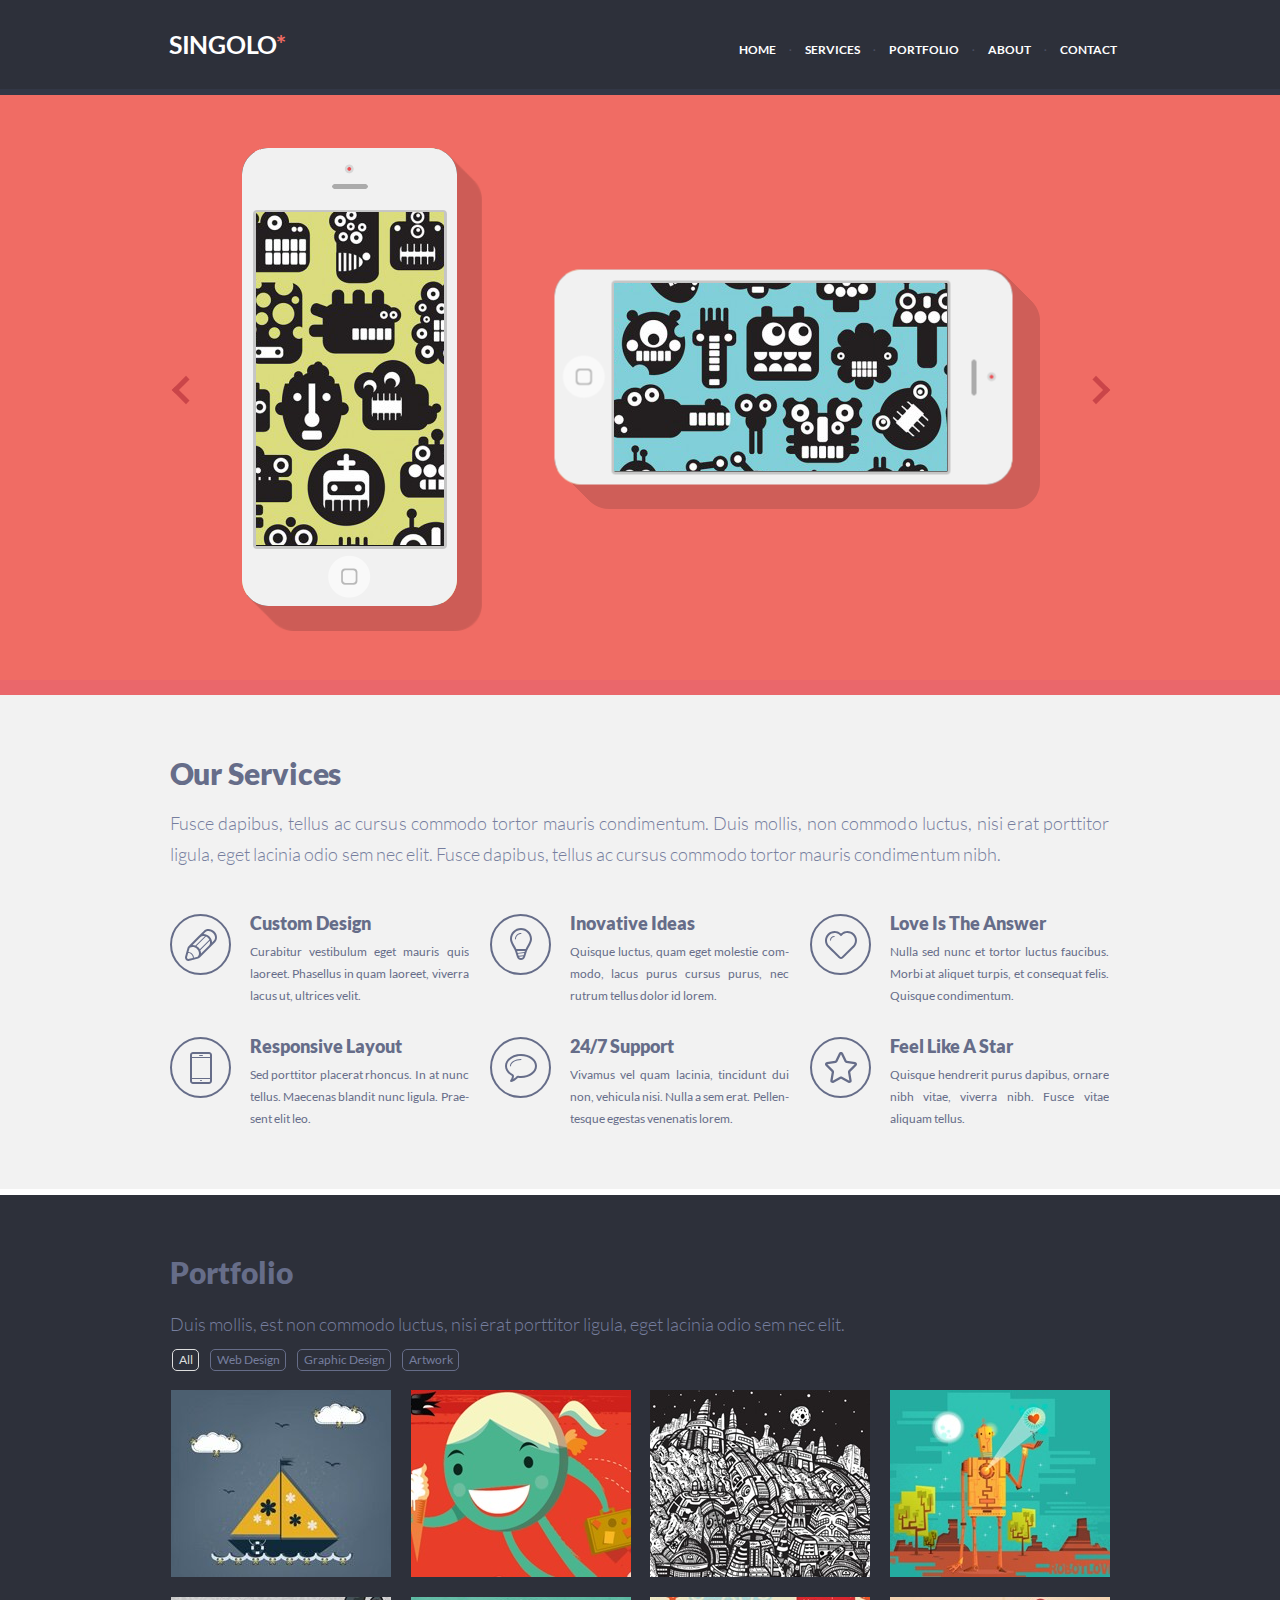
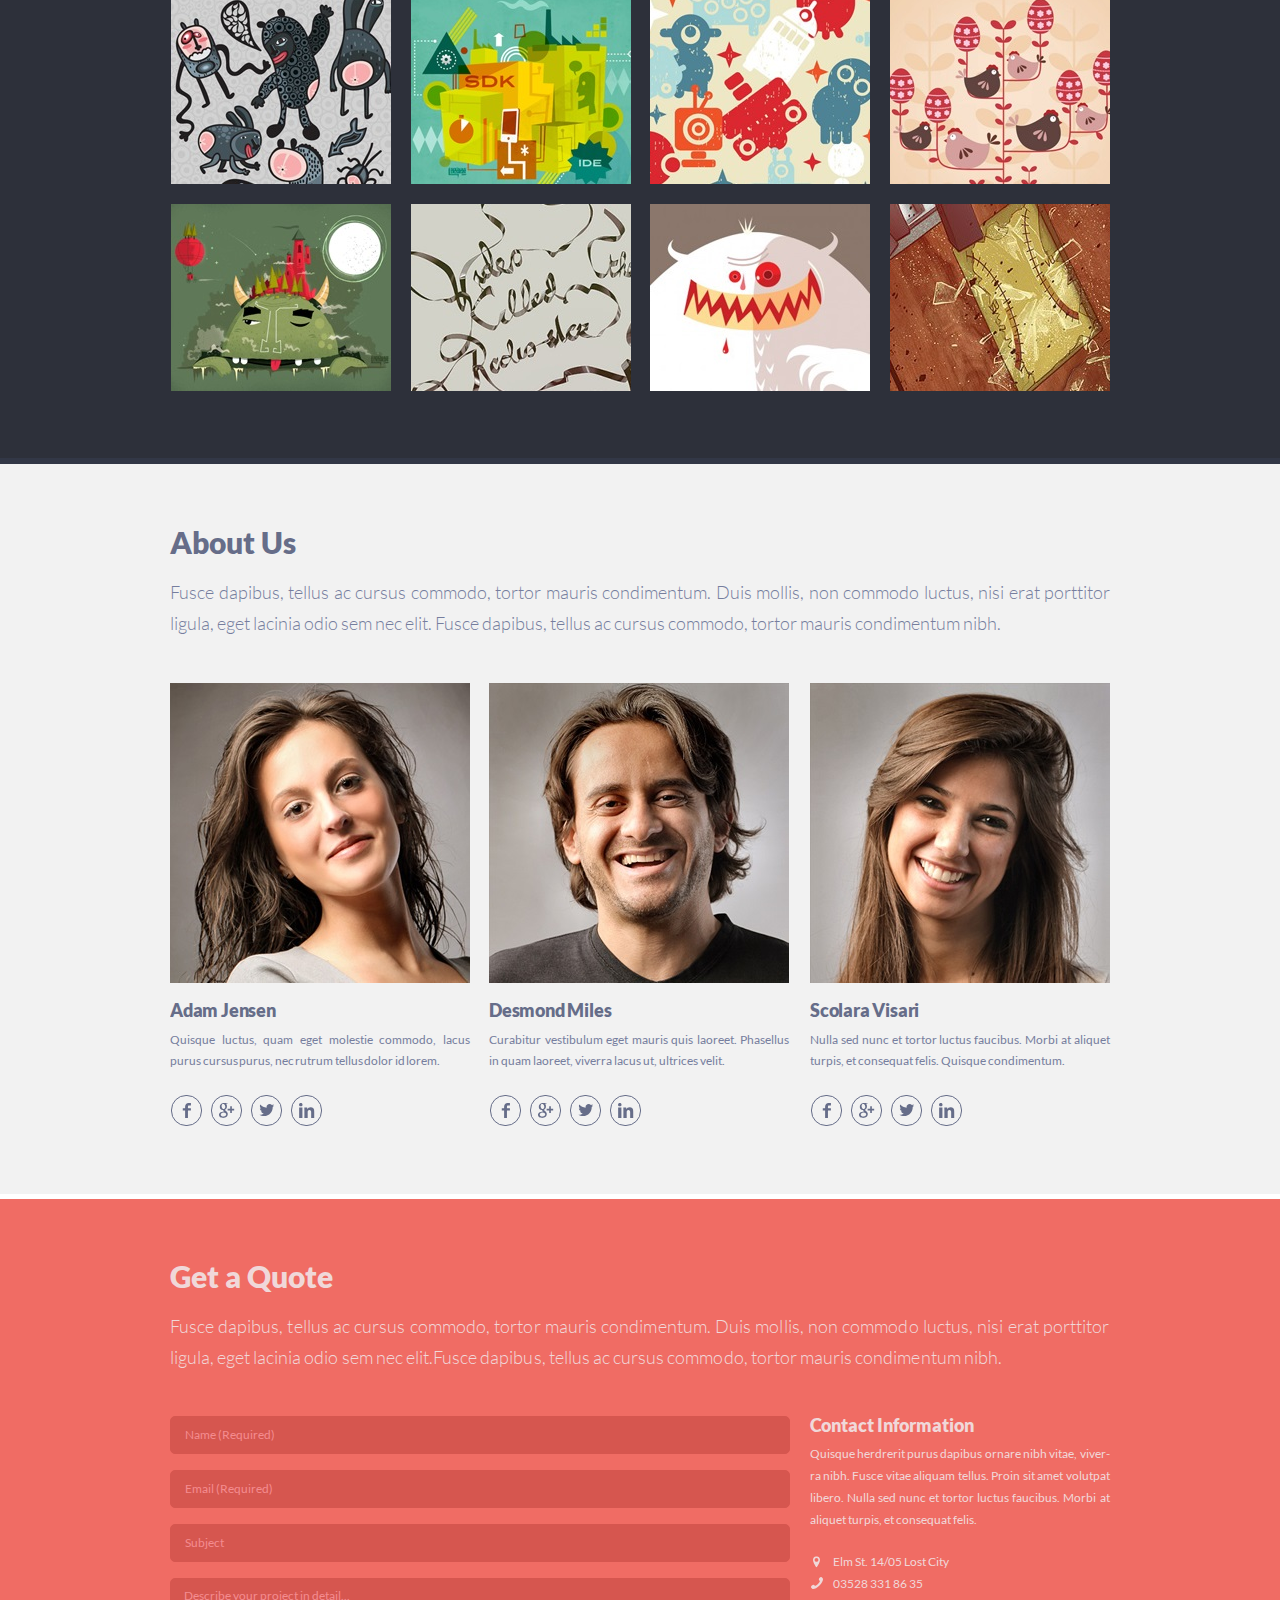
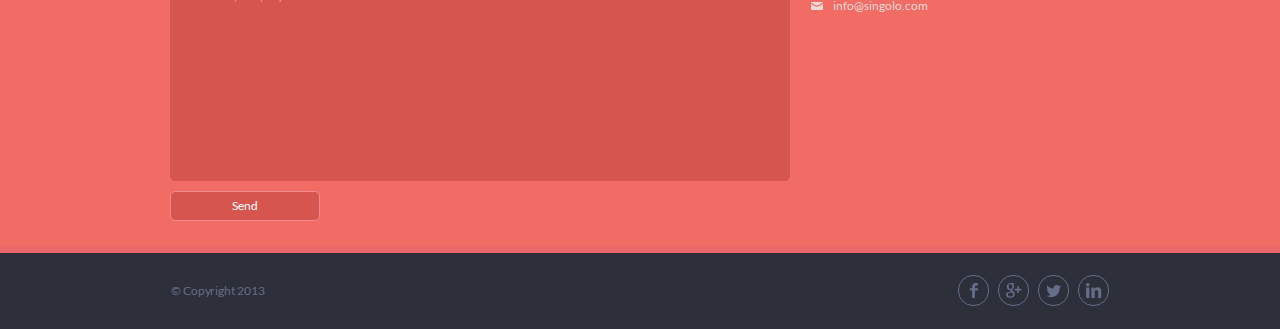
==== index.html @ b6c7e517 "feat: add slider carousel" ====
<!DOCTYPE html>
<html lang="en">
<head>
  <meta charset="UTF-8">
  <meta name="viewport" content="width=device-width, initial-scale=1.0">
  <title>singolo</title>
  <link rel="stylesheet" href="style.css">  
</head>
<body>
  <header class="header" id="home">
    <div class="wrapper header__wrapper">
      <div class="logo">
        <h1 class="logo__title">singolo<span class="logo__star">*</span></h1>
      </div>
      <nav class="header__navigation">
        <ul class="navigation" id="navigation">
          <li><a class="navigation__href" href="#home">home</a></li>
          <li><a class="navigation__href" href="#services">services</a></li>                   
          <li><a class="navigation__href" href="#portfolio">portfolio</a></li>
          <li><a class="navigation__href" href="#about">about</a></li>
          <li><a class="navigation__href" href="#contact">contact</a></li>
        </ul>
      </nav>
    </div>
  </header>
  <div class="slider">
    <div class="wrapper slider__wrapper"> 
      <div class="carousel">
        <div class="iphone-container iphone-container_main iphone-container_active">
          <div class="iphone slider__iphone">                 
            <img class="iphone__image" src="assets/images/iPhone.png" alt="iphone" width="215" height="458">
            <div class="iphone__display">
            <img class="display__image" src="assets/images/Layer6.png" alt="display-image" width="580" height="580">
            </div>
            <img class="iphone__shadow" src="assets/images/shadow.png" alt="shadow" width="240" height="483"> 
          </div>
          <div class="iphone iphone_horizontal slider__iphone">                    
            <img class="iphone__image" src="assets/images/iPhone.png" alt="iphone" width="215" height="458">
            <div class="iphone__display iphone__display_horizontal">  
              <img class="display__image display__image_horizontal" src="assets/images/Layer5.png" alt="display-image" width="580" height="580">                     
            </div>
            <img class="iphone__shadow iphone__shadow_horizontal" src="assets/images/phone-horizontal-shadow.png" alt="shadow" width="483" height="240"> 
          </div>           
        </div>
        <div class="iphone-container">
          <div class="iphone iphone_small">
            <img class="iphone__image" src="assets/images/iPhone.png" alt="iphone" width="215" height="458">            
            <img class="iphone__display" src="assets/images/display.png" alt="display-image" width="201" height="354">
            <img class="iphone__shadow" src="assets/images/shadow.png" alt="shadow" width="240" height="483">            
          </div>
          <div class="iphone iphone_center">
            <img class="iphone__image" src="assets/images/iPhone.png" alt="iphone" width="215" height="458">            
            <img class="iphone__display" src="assets/images/display.png" alt="display-image" width="201" height="354">
            <img class="iphone__shadow" src="assets/images/shadow.png" alt="shadow" width="240" height="483">             
          </div> 
          <div class="iphone iphone_small">
            <img class="iphone__image" src="assets/images/iPhone.png" alt="iphone" width="215" height="458">            
            <img class="iphone__display" src="assets/images/display.png" alt="display-image" width="201" height="354">
            <img class="iphone__shadow" src="assets/images/shadow.png" alt="shadow" width="240" height="483">             
          </div>        
        </div>
      </div>            
      <button class="arrow arrow_prev"></button>                              
      <button class="arrow arrow_next"></button>
    </div>
  </div>
  <section class="our-services" id="services">
    <div class="wrapper">
      <h2 class="our-services__title">our services</h2>
      <p class="our-services__text">Fusce dapibus, tellus ac cursus commodo tortor mauris condimentum. Duis mollis, non commodo luctus, nisi erat porttitor ligula, eget lacinia odio sem nec elit. Fusce dapibus, tellus ac cursus commodo tortor mauris condimentum nibh.</p>
      <div class="layout-3-column">
        <div class="service">
          <span class="icon icon_pen service__icon"></span>   
          <div>
            <h3 class="service__title">custom design</h3>
            <p class="service__text">Curabitur vestibulum eget mauris quis laoreet. Phasellus in quam laoreet, viverra lacus ut, ultrices velit.</p>
          </div>     
        </div>                                    
        <div class="service">
          <span class="icon icon_bulb service__icon"></span>   
          <div>
            <h3 class="service__title">inovative ideas</h3>
            <p class="service__text">Quisque luctus, quam eget molestie com-<wbr>modo, lacus purus cursus purus, nec rutrum tellus dolor id lorem.</p>
          </div>  
        </div>                   
        <div class="service">
          <span class="icon icon_heart service__icon"></span>   
          <div>
            <h3 class="service__title">love is the answer</h3>
            <p class="service__text">Nulla sed nunc et tortor luctus faucibus. Morbi at aliquet turpis, et consequat felis. Quisque condimentum.</p>
          </div>     
        </div>                      
        <div class="service">
          <span class="icon icon_phone service__icon"></span>    
          <div>
            <h3 class="service__title">responsive layout</h3>
            <p class="service__text">Sed porttitor placerat rhoncus. In at nunc tellus. Maecenas blandit nunc ligula. Prae-<wbr>sent elit leo.</p>
          </div>   
        </div>                    
        <div class="service">
          <span class="icon icon_bubble"></span> 
          <div>
            <h3 class="service__title">24/7 support</h3>
            <p class="service__text">Vivamus vel quam lacinia, tincidunt dui non, vehicula nisi. Nulla a sem erat. Pellen-<wbr>tesque egestas venenatis lorem.</p>
          </div>     
        </div>                                     
        <div class="service">
          <span class="icon icon_star"></span> 
          <div>
            <h3 class="service__title">feel like a star</h3>
            <p class="service__text">Quisque hendrerit purus dapibus, ornare nibh vitae, viverra nibh. Fusce vitae aliquam tellus.</p>
          </div>       
        </div>                       
      </div>
    </div>
  </section>
  <div class="portfolio" id="portfolio"> 
    <div class="wrapper">
      <h2 class="portfolio__title">portfolio</h2>
      <p class="portfolio__text">Duis mollis, est non commodo luctus, nisi erat porttitor ligula, eget lacinia odio sem nec elit.</p>
      <div class="filter portfolio__filter">
        <button class="button filter__button" autofocus>all</button>
        <button class="button filter__button">web design</button>
        <button class="button filter__button">graphic design</button>
        <button class="button filter__button">artwork</button>
      </div>
      <div class="layout-4-column">
        <img class="portfolio__image" src="assets/images/1.jpg" alt="ship" width="220" height="187">
        <img class="portfolio__image" src="assets/images/2.jpg" alt="girl" width="220" height="187">
        <img class="portfolio__image" src="assets/images/3.jpg" alt="city" width="220" height="187">
        <img class="portfolio__image" src="assets/images/4.jpg" alt="robot" width="220" height="187">
        <img class="portfolio__image" src="assets/images/5.jpg" alt="animals" width="220" height="187">
        <img class="portfolio__image" src="assets/images/6.jpg" alt="techno" width="220" height="187">
        <img class="portfolio__image" src="assets/images/7.jpg" alt="aliens" width="220" height="187">  
        <img class="portfolio__image" src="assets/images/8.jpg" alt="hens" width="220" height="187">             
        <img class="portfolio__image" src="assets/images/9.jpg" alt="horny" width="220" height="187">
        <img class="portfolio__image" src="assets/images/10.jpg" alt="lettering" width="220" height="187">
        <img class="portfolio__image" src="assets/images/11.jpg" alt="monster" width="220" height="187">
        <img class="portfolio__image" src="assets/images/12.jpg" alt="panel" width="220" height="187">
        <img class="portfolio__image" src="assets/images/1.jpg" alt="ship" width="220" height="187">
      </div>
    </div>
  </div>  
  <div class="about-us" id="about">  
    <div class="wrapper">
      <h2 class="about-us__title">about us</h2>
      <p class="about-us__text">Fusce dapibus, tellus ac cursus commodo, tortor mauris condimentum. Duis mollis, non commodo luctus, nisi erat porttitor ligula, eget lacinia odio sem nec elit. Fusce dapibus, tellus ac cursus commodo, tortor mauris condimentum nibh.</p>
      <div class="layout-3-column">
        <div class="employee about-us__employee">
          <img class="employee__photo" src="assets/images/adam.jpg" alt="Adam" width="300" height="300">
          <h3 class="employee__name">adam jensen</h3>
          <p class="employee__text employee__text_spacing">Quisque luctus, quam eget molestie commodo, lacus purus cursus purus, nec rutrum tellus dolor id lorem.</p>
          <div class="social-links employee__social-links">
            <a href="#"><span class="ico ico_facebook"></span></a>
            <a href="#"><span class="ico ico_google"></span></a>
            <a href="#"><span class="ico ico_twitter"></span></a>
            <a href="#"><span class="ico ico_linkedin"></span></a>
          </div>
        </div>
        <div class="employee about-us__employee">
          <img class="employee__photo" src="assets/images/desmond.jpg" alt="Desmond" width="300" height="300">
          <h3 class="employee__name">desmond miles</h3>
          <p class="employee__text">Curabitur vestibulum eget mauris quis laoreet. Phasellus in quam laoreet, viverra lacus ut, ultrices velit.</p>
          <div class="social-links employee__social-links">
            <a href="#"><span class="ico ico_facebook"></span></a>
            <a href="#"><span class="ico ico_google"></span></a>
            <a href="#"><span class="ico ico_twitter"></span></a>
            <a href="#"><span class="ico ico_linkedin"></span></a>
          </div>
        </div>
        <div class="employee about-us__employee">
          <img class="employee__photo" src="assets/images/scolara.jpg" alt="Scolara" width="300" height="300">
          <h3 class="employee__name">scolara visari</h3>
          <p class="employee__text">Nulla sed nunc et tortor luctus faucibus. Morbi at aliquet turpis, et consequat felis. Quisque condimentum.</p>
          <div class="social-links employee__social-links">
            <a href="#"><span class="ico ico_facebook"></span></a>
            <a href="#"><span class="ico ico_google"></span></a>
            <a href="#"><span class="ico ico_twitter"></span></a>
            <a href="#"><span class="ico ico_linkedin"></span></a>
          </div>
        </div>
      </div>  
    </div> 
  </div> 
  <div class="get-quote" id="contact">
    <div class="wrapper">
      <h2 class="get-quote__title">Get a Quote</h2>
      <p class="get-quote__text">Fusce dapibus, tellus ac cursus commodo, tortor mauris condimentum. Duis mollis, non commodo luctus, nisi erat porttitor ligula, eget lacinia odio sem nec elit.Fusce dapibus, tellus ac cursus commodo, tortor mauris condimentum nibh.</p>
      <div class="contact">
        <form class="form contact__form" action="#" method="post">
          <input class="form__input" type="text" placeholder="Name (Required)" required>
          <input class="form__input" type="email" placeholder="Email (Required)" required>
          <input class="form__input" type="text" placeholder="Subject">
          <textarea class="form__textarea" name="project" id="project" cols="30" rows="12" placeholder="Describe your project in detail..."></textarea>
          <input class="form__submit" type="submit" value="Send">
        </form>
        <div class="contact-information">
          <h3 class="contact-information__title">Contact Information</h3>
          <p class="contact-information__text">Quisque herdrerit purus dapibus ornare nibh vitae, viver-<wbr>ra nibh. Fusce vitae aliquam tellus. Proin sit amet volutpat libero. Nulla sed nunc et tortor luctus faucibus. Morbi at aliquet turpis, et consequat felis.</p>
          <div class="contact-information__contacts">
            <ul class="contacts">
              <li><a class="href href_location" href="#">Elm St. 14/05 Lost City</a></li>
              <li><a class="href href_tel" href="tel:035283318635">03528 331 86 35</a></li>
              <li><a class="href href_email" href="mailto:info@singolo.com">info@singolo.com</a></li>            
            </ul>
          </div>                 
        </div>
      </div>      
    </div>
  </div> 
  <footer class="footer">
    <div class="wrapper footer__wrapper">
      <p class="copyright">© Copyright 2013</p>
      <div class="social-links">
        <a href="#"><span class="ico ico_facebook"></span></a>
        <a href="#"><span class="ico ico_google"></span></a>
        <a href="#"><span class="ico ico_twitter"></span></a>
        <a href="#"><span class="ico ico_linkedin"></span></a>
      </div>
    </div>
  </footer>  
  <script src="script.js"></script>
</body>
</html>
---- style.css ----
/* switch fonts */

/* lato-300 - latin */
@font-face {
  font-family: 'Lato';
  font-style: normal;
  font-weight: 300;
  src: local('Lato Light'), local('Lato-Light'),
       url('assets/fonts/lato-v16-latin-300.woff2') format('woff2'), /* Chrome 26+, Opera 23+, Firefox 39+ */
       url('assets/fonts/lato-v16-latin-300.woff') format('woff'); /* Chrome 6+, Firefox 3.6+, IE 9+, Safari 5.1+ */
}

/* lato-regular - latin */
@font-face {
  font-family: 'Lato';
  font-style: normal;
  font-weight: 400;
  src: local('Lato Regular'), local('Lato-Regular'),
       url('assets/fonts/lato-v16-latin-regular.woff2') format('woff2'), /* Chrome 26+, Opera 23+, Firefox 39+ */
       url('assets/fonts/lato-v16-latin-regular.woff') format('woff'); /* Chrome 6+, Firefox 3.6+, IE 9+, Safari 5.1+ */
}

/* lato-700 - latin */
@font-face {
  font-family: 'Lato';
  font-style: normal;
  font-weight: 700;
  src: local('Lato Bold'), local('Lato-Bold'),
       url('assets/fonts/lato-v16-latin-700.woff2') format('woff2'), /* Chrome 26+, Opera 23+, Firefox 39+ */
       url('assets/fonts/lato-v16-latin-700.woff') format('woff'); /* Chrome 6+, Firefox 3.6+, IE 9+, Safari 5.1+ */
}

/* lato-900 - latin */
@font-face {
  font-family: 'Lato';
  font-style: normal;
  font-weight: 900;
  src: local('Lato Black'), local('Lato-Black'),
       url('assets/fonts/lato-v16-latin-900.woff2') format('woff2'), /* Chrome 26+, Opera 23+, Firefox 39+ */
       url('assets/fonts/lato-v16-latin-900.woff') format('woff'); /* Chrome 6+, Firefox 3.6+, IE 9+, Safari 5.1+ */
}

html {
  font-size: 10px; /** for counting rem */
  line-height: 1.15; /** correct the line height in all browsers */
  font-family: "Lato", "Verdana", sans-serif;  
}

body {   
  margin: 0; /** Remove margins and paddings in all browsers.   */
  padding: 0;
}

.wrapper {  
  width: 1020px;
  margin: auto;  
}

.header__wrapper {
  display: flex;
  align-items: baseline;
  justify-content: space-between;
  padding: 24px 0 23px;
}

.header {
  background-color: #2d303a;
  border-bottom: 6px solid #323746 ;
}

.header__navigation {
  width: 383px;
  margin-right: 81px;
}

.logo__title {
  margin-left: 39px;  
  font-size: 2.5rem;
  line-height: 6px;
  font-weight: 700;
  letter-spacing: -0.3px;
  text-transform: uppercase;
  color: #ffffff;
}

.logo__star {
  color: #f06c64;
}

.navigation {
  display: flex;
  justify-content: space-between;
  list-style: none;
}

.navigation li:not(:first-child):before {
  content: ".";
  position: relative;
  top: -3px;
  left: 0;  
  font-size: 1.2rem;
  line-height: 6px;
  font-weight: 700;
  color: #494e62;
}

.navigation__href {
  margin: 0 13px;
  font-size: 1.2rem;
  line-height: 6px;
  font-weight: 700;
  text-decoration: none;
  text-transform: uppercase;
  color: #ffffff;  
}

.navigation__href:hover {
  cursor: pointer;
  color:  #95b0dd;
}

.navigation__href.active {
  color: #f06c64;
}

.slider {  
  padding: 53px 0 49px;
  background-color: #f06c64;
  border-bottom: 15px solid #ea676b;
  transition-duration: 1s;
}

.slider_carousel {
  background-color: #648BF0;
  border-bottom: 15px solid #648BF0;
}

.slider__wrapper {
  position: relative;
}

.carousel {
  width: 100%;
  overflow: hidden;  
  position: relative;
}


.iphone-container {
  display: none; 
  animation: 1s ease-in-out;
}

.iphone-container_active, .next {
  display: flex;   
  position: relative;   
  padding: 0 240px 0; 
}

.iphone-container_main {
  width: 761px;
  justify-content: space-between;
  padding: 0;
}

.next {
  position: absolute;
  top: 0;
}

.slider__iphone {
  margin-left: 112px;
}

.iphone {
  position: relative;
  width: 240px;
  height: 483px;
}

.iphone_horizontal {  
  -webkit-transform: rotate(90deg);
  transform: rotate(90deg);    
}

.iphone_small {
  width: 159px;
  transform: scale(0.65);
  opacity: 0.5;
}

.iphone_center {
  width: 185px;
}

.iphone__image {
  position: absolute;
  top: 0;
  left: 0;
  z-index: 20;
}

.iphone__display {
  position: absolute;
  top: 64px;
  left: 14px;   
  z-index: 30;
  width: 188px;
  height: 333px;
  overflow: hidden;       
}

.iphone__display_horizontal {
  top: 138px;
  left: -59px; 
  width: 333px;
  height: 188px;
  -webkit-transform: rotate(-90deg);
  transform: rotate(-90deg);
}

.display__image {
  margin-top: -134px;
  margin-left: -14px;
}

.display__image_horizontal {
  margin-top: -119px;
  margin-left: -125px;  
}

.iphone__shadow {
  position: absolute;
  z-index: 10;
}

.iphone__shadow_horizontal {  
  -webkit-transform: rotate(-90deg);
  transform: rotate(-90deg);
  top: 94px;
  left: -122px;
}

.to-left {
  animation-name: left;
}

.to-right {
  animation-name: right;  
  animation-direction: reverse;
}

.from-left {
  animation-name: left;
  animation-direction: reverse;
}

.from-right {
  animation-name: right;  
}

@keyframes left {
  from {
    left: 0;
  }
  to {
    left: -100%;
  }
}

@keyframes right {
  from {
    left: 100%;
  }
  to {
    left: 0;
  }
}

.arrow {
  position: absolute;
  top: 232px;
  width: 20px;
  height: 20px;
  border: none;
  border-bottom: 5px solid #ca4549;
  border-left: 5px solid #ca4549;
  background: transparent;  
  outline: none;
  z-index: 50;  
}

.arrow:hover {
  cursor: pointer; 
  border-bottom: 5px solid #882b2e;
  border-left: 5px solid #882b2e;
}

.arrow_prev {
  left: 46px;
  -webkit-transform: rotate(45deg);
  transform: rotate(45deg);  
}

.arrow_next {
  right: 44px;
  -webkit-transform: rotate(225deg);
  transform: rotate(225deg);  
}

.our-services {
  padding: 69px 0 29px 79px;
  background-color: #f2f2f2;
  border-bottom: 6px solid #ffffff;     
}

.our-services__title {
  margin: 0 0 26px;  
  font-size: 3rem;
  line-height: 18px;
  font-weight: 900;
  letter-spacing: -0.1px;
  text-transform: capitalize;
  color: #666d89;
}

.our-services__text {
  margin: 0 0 44px;
  width: 940px;
  font-size: 1.8rem;
  line-height: 31px;  
  font-weight: 300;
  text-align: justify; 
  letter-spacing: 0.04px;
  color: #767e9e;
}

.layout-3-column {
  display: flex;
  flex-flow: row wrap;         
}

.service {
  display: flex;
  width: 320px;
}

.service__title {
  margin: 0 0 9px;
  font-size: 1.8rem;
  line-height: 18px;
  font-weight: 900;
  text-transform: capitalize;
  color: #666d89; 
}

.service__text {
  margin: 0 0 32px;
  width: 219px;
  max-height: 64px;
  overflow: hidden;
  font-size: 1.2rem;
  line-height: 22px;  
  font-weight: 400;
  text-align: justify;
  color: #666d89;
}

.icon {
  display: inline-block;
  width: 80px; 
}

.icon_pen {
  background: url(assets/images/pen.svg) no-repeat;
}

.icon_phone {
  background: url(assets/images/phone.svg) no-repeat;
}

.icon_bulb {
  background: url(assets/images/bulb.svg) no-repeat;
}

.icon_bubble {
  background: url(assets/images/bubble.svg) no-repeat;
}

.icon_heart {
  background: url(assets/images/heart.svg) no-repeat;
}

.icon_star {
  background: url(assets/images/star.svg) no-repeat;
}

/* singolo2 styles */

.portfolio {
  padding: 70px 0px 55px 80px;
  background-color: #2d303a;
  border-bottom: 6px solid #323746;
}

.portfolio__title {  
  margin: 0 0 28px;
  font-size: 3rem;
  line-height: 15px;
  font-weight: 900;
  text-transform: capitalize;
  color: #666d89;
}

.portfolio__text {
  margin: 0 0 9px;  
  font-size: 1.8rem;
  line-height: 32px;
  font-weight: 300;
  color: #767e9e;
}

.filter {
  display: flex;  
  justify-content: space-around;
  width: 291px;
}

.portfolio__filter {
  margin: 0 0 12px;
}

.filter__button {
  margin-right: 7px;
}

.filter__button:last-of-type {
  margin: 0;
}

.button {
  padding: 0 5.5px 0 6px;
  font-family: "Lato", "Verdana", sans-serif;
  font-size: 1.2rem;
  line-height: 20px;
  font-weight: 400;
  text-transform: capitalize;  
  color: #767e9e;
  background-color: #2d303a;
  border: 1px solid #666d89;
  border-radius: 5px;
} 

.button:focus {
  outline: none;
  color: #dedede;
  border: 1px solid #dedede;
}

.button:hover {
  cursor: pointer;
  border: 1px solid #95b0dd;
  transition-delay: 0.1s; 
}

.layout-4-column {
  display: flex;  
  flex-direction: row;
  flex-wrap: wrap;
  justify-content: space-between;
  align-content: space-between;
  width: 960px;
  height: 620px;
  overflow: hidden;
}

.portfolio__image {
  margin: 7px 19px 13px 1px;
}

.portfolio__image:nth-of-type(4n - 1) {
  margin: 7px 20px 13px 0px;
}

.portfolio__image:nth-of-type(4n) {
  margin: 7px 20px 13px 0px;
}

.about-us {
  padding: 69px 0 68px 80px;
  background-color: #f2f2f2;
  border-bottom: 5px solid #ffffff;
}

.about-us__title {
  margin: 0 0 26px;
  font-size: 3rem;
  line-height: 18px;
  font-weight: 900;
  text-transform: capitalize;
  color: #666d89;  
}

.about-us__text {
  margin: 0 0 44px;
  width: 940px;
  font-size: 1.8rem;
  line-height: 31px;
  font-weight: 300;
  text-align: justify;
  color: #767e9e;
}

.layout-3-column {
  display: flex;    
  width: 960px;  
}

.employee {
  width: 300px;
}

.about-us__employee {
  margin: 0 19px 0 0;
}

.about-us__employee:nth-of-type(2) {
  margin: 0 21px 0 0;
}

.employee__name {
  margin: 15px 0 10px;   
  font-size: 1.8rem;
  line-height: 18px;
  font-weight: 900;
  letter-spacing: -0.2px;
  text-transform: capitalize;
  white-space: nowrap;
  overflow: hidden;
  text-overflow: ellipsis;
  color: #666d89;
}

.employee__text {
  margin: 0 0 24px;
  font-size: 1.2rem;
  line-height: 21px;
  font-weight: 400;
  text-align: justify;
  color: #767e9e;
}

.employee__text_spacing {
  word-spacing: -0.5px;
}

.social-links {
  display: flex;  
  justify-content: space-between;
  width: 151px;
}

.employee__social-links {
  margin: 0 0 0 1px;
}

.ico {  
  padding: 7px;
  display: block;
  width: 15px;
  height: 15px; 
  border: 1px solid #666d89;
  border-radius: 15px;  
}

.ico:hover {
  border: 1px solid #7faab1;  
  transition-delay: 0.1s; 
}

.ico_facebook {
  background: url(assets/images/facebook.svg) no-repeat center;   
}

.ico_google {
  background: url(assets/images/google.svg) no-repeat center;  
}

.ico_twitter {
  background: url(assets/images/twitter.svg) no-repeat center;  
}

.ico_linkedin {
  background: url(assets/images/linkedin.svg) no-repeat center;  
}

/* singolo3 styles*/

.get-quote {
  padding: 43px 0 0 79px;
  background-color: #f06c64;
  border-bottom: 6px solid #ea676b;
}

.get-quote__title {  
  margin-bottom: 26px;  
  font-size: 3rem;
  line-height: 18px;
  font-weight: 900;
  color: #f0d8d9;
}

.get-quote__text {  
  margin-bottom: 43px;
  width: 940px;  
  font-size: 1.8rem;
  line-height: 31px;
  font-weight: 300;
  text-align: justify;
  letter-spacing: 0.04px;  
  color: #f0d8d9;
}

.contact {
  display: flex;
  width: 960px;
  justify-content: space-between;
}

.form {
  display: flex;  
  flex-direction: column;
  width: 620px; 
}

.form__input {
  margin-bottom: 16px;
  padding-left: 14px;
  height: 34px;  
  background-color: #d6564f;
  border: 1px solid #d6564f;
  border-radius: 5px;
}

.form__input::placeholder {  
  font-size: 1.2rem; 
  line-height: 34px; 
  font-family: "Lato", "Verdana", sans-serif;
  font-weight: 400;  
  color: #f48c8f;
}

.form__input:focus { 
  outline-color: #f48c8f;
}

.form__textarea {
  margin-bottom: 10px;
  padding: 6px 13px 5px;
  height: 190px;   
  background-color: #d6564f;
  border: 1px solid #d6564f;
  border-radius: 5px;
  resize: none;
}

.form__textarea::placeholder {  
  font-size: 1.2rem; 
  line-height: 22px; 
  font-family: "Lato", "Verdana", sans-serif;
  font-weight: 400;  
  color: #f48c8f;
}

.form__textarea:focus {
  outline-color: #f48c8f;
}

.form__submit {
  margin-bottom: 26px;
  width: 150px;
  height: 30px;
  font-size: 1.2rem; 
  line-height: 22px; 
  font-family: "Lato", "Verdana", sans-serif;
  color: #ffffff;
  background-color: #d6564f;
  border: 1px solid #f48c8f;
  border-radius: 5px;
  outline: none;
}

.form__submit:hover {
  cursor: pointer;
  background-color: #ea676b;
}

.contact-information {
  width: 320px;
}

.contact-information__title {
  margin: 0 0 9px 0;
  font-size: 1.8rem;
  line-height: 18px;
  font-weight: 900;
  letter-spacing: -0.1px;
  color: #f0d8d9;
}

.contact-information__text {
  margin: 0 0 20px 0;
  width: 300px;
  font-size: 1.2rem;
  line-height: 22px;
  font-weight: 400;
  text-align: justify;  
  color: #f0d8d9;
}

.contact-information__contacts {
  margin: 0 0 0 -17px;
}

.contacts {
  display: flex;
  flex-direction: column;
  list-style: none;
}

.href {
  position: relative;  
  font-size: 1.2rem;
  line-height: 22px;
  font-weight: 400;
  text-decoration: none;  
  color: #f0d8d9;
}

.href:hover {
  text-decoration: underline #f0d8d9;
}

.href_location::before {
  position: absolute;
  top: -6px;
  left: -20px;
  content: url(assets/images/location.svg);
}

.href_tel::before {
  position: absolute;
  top: -7px;
  left: -22px;
  content: url(assets/images/tel.svg);
}

.href_email::before {
  position: absolute;
  top: -3px;
  left: -31px;
  content: url(assets/images/email.svg);
}

.footer {
  padding: 15px 0;
  background-color: #2d303a;
}

.footer__wrapper {
  display: flex;
  justify-content: space-between;
  align-items: center;
  width: 938px;
}

.copyright {  
  font-size: 1.2rem;
  line-height: 22px;
  font-weight: 400;
  letter-spacing: -0.1px;
  color: #666d89;
}
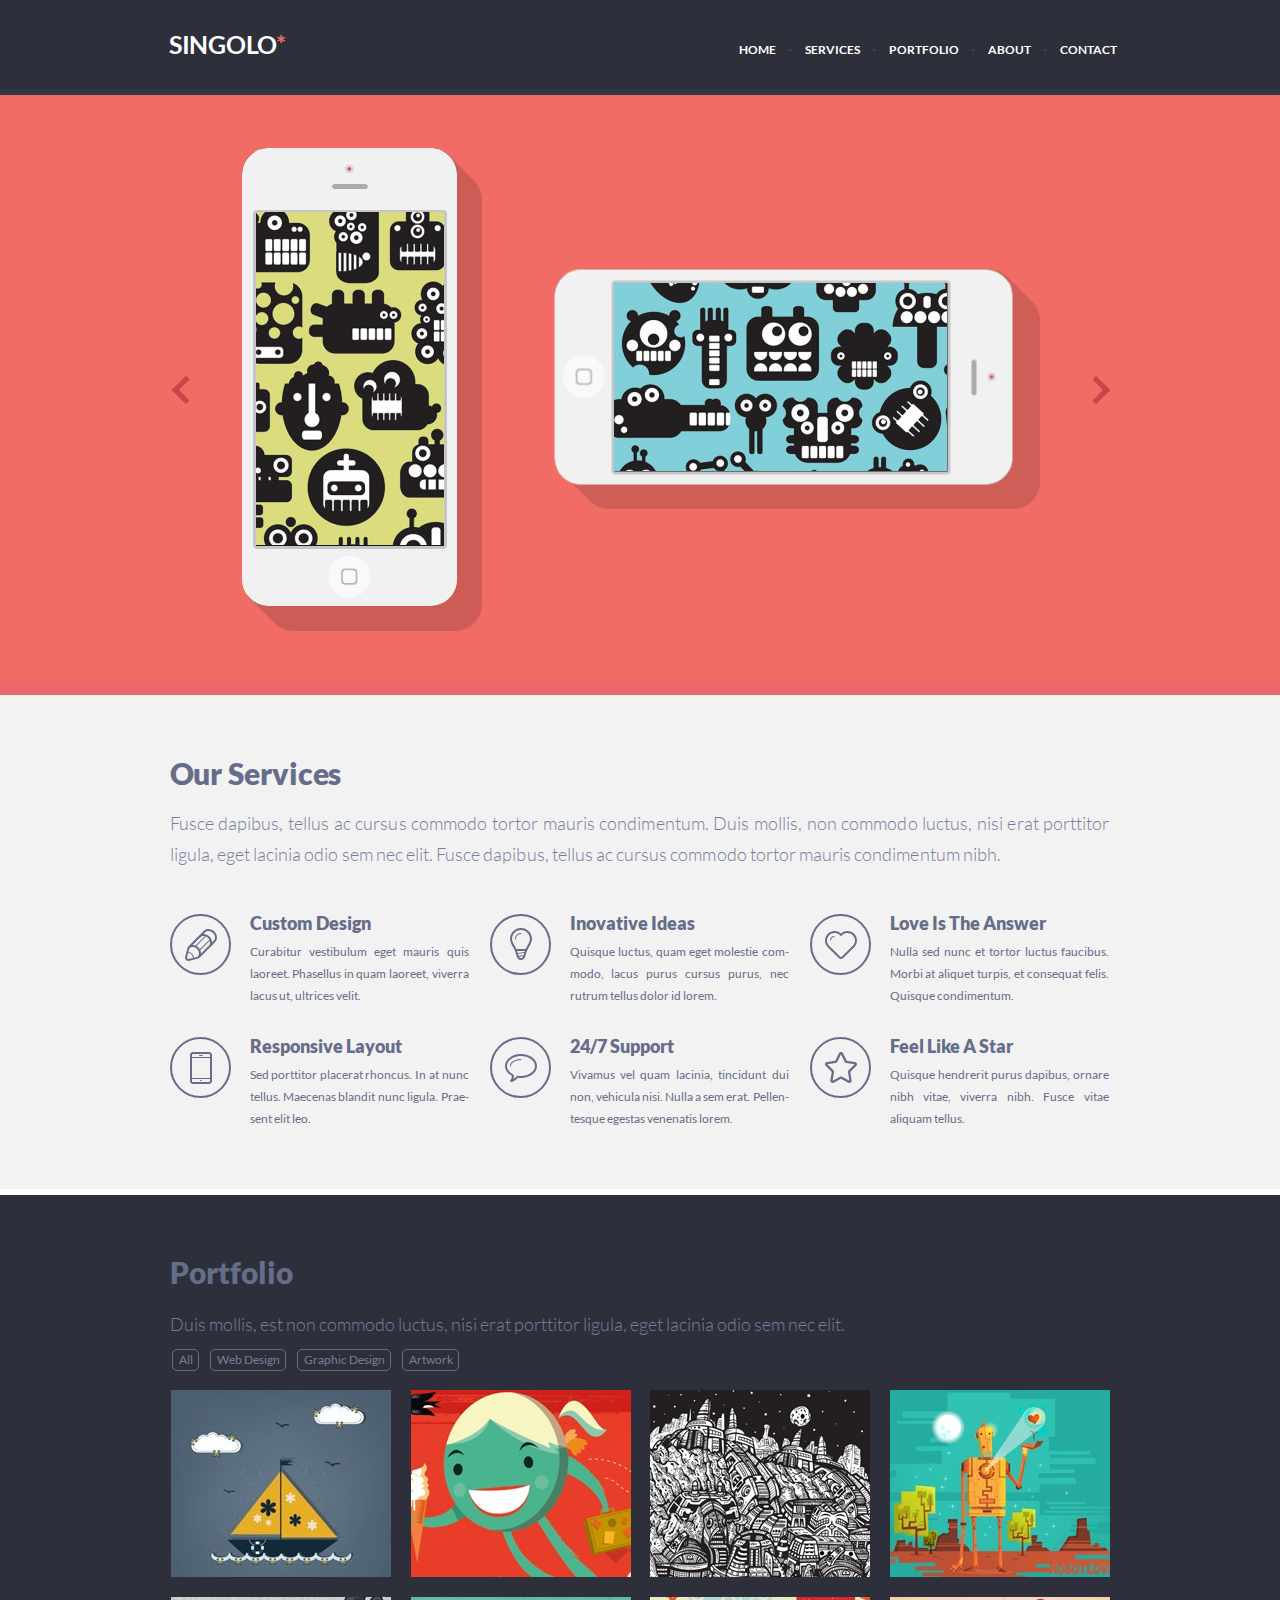
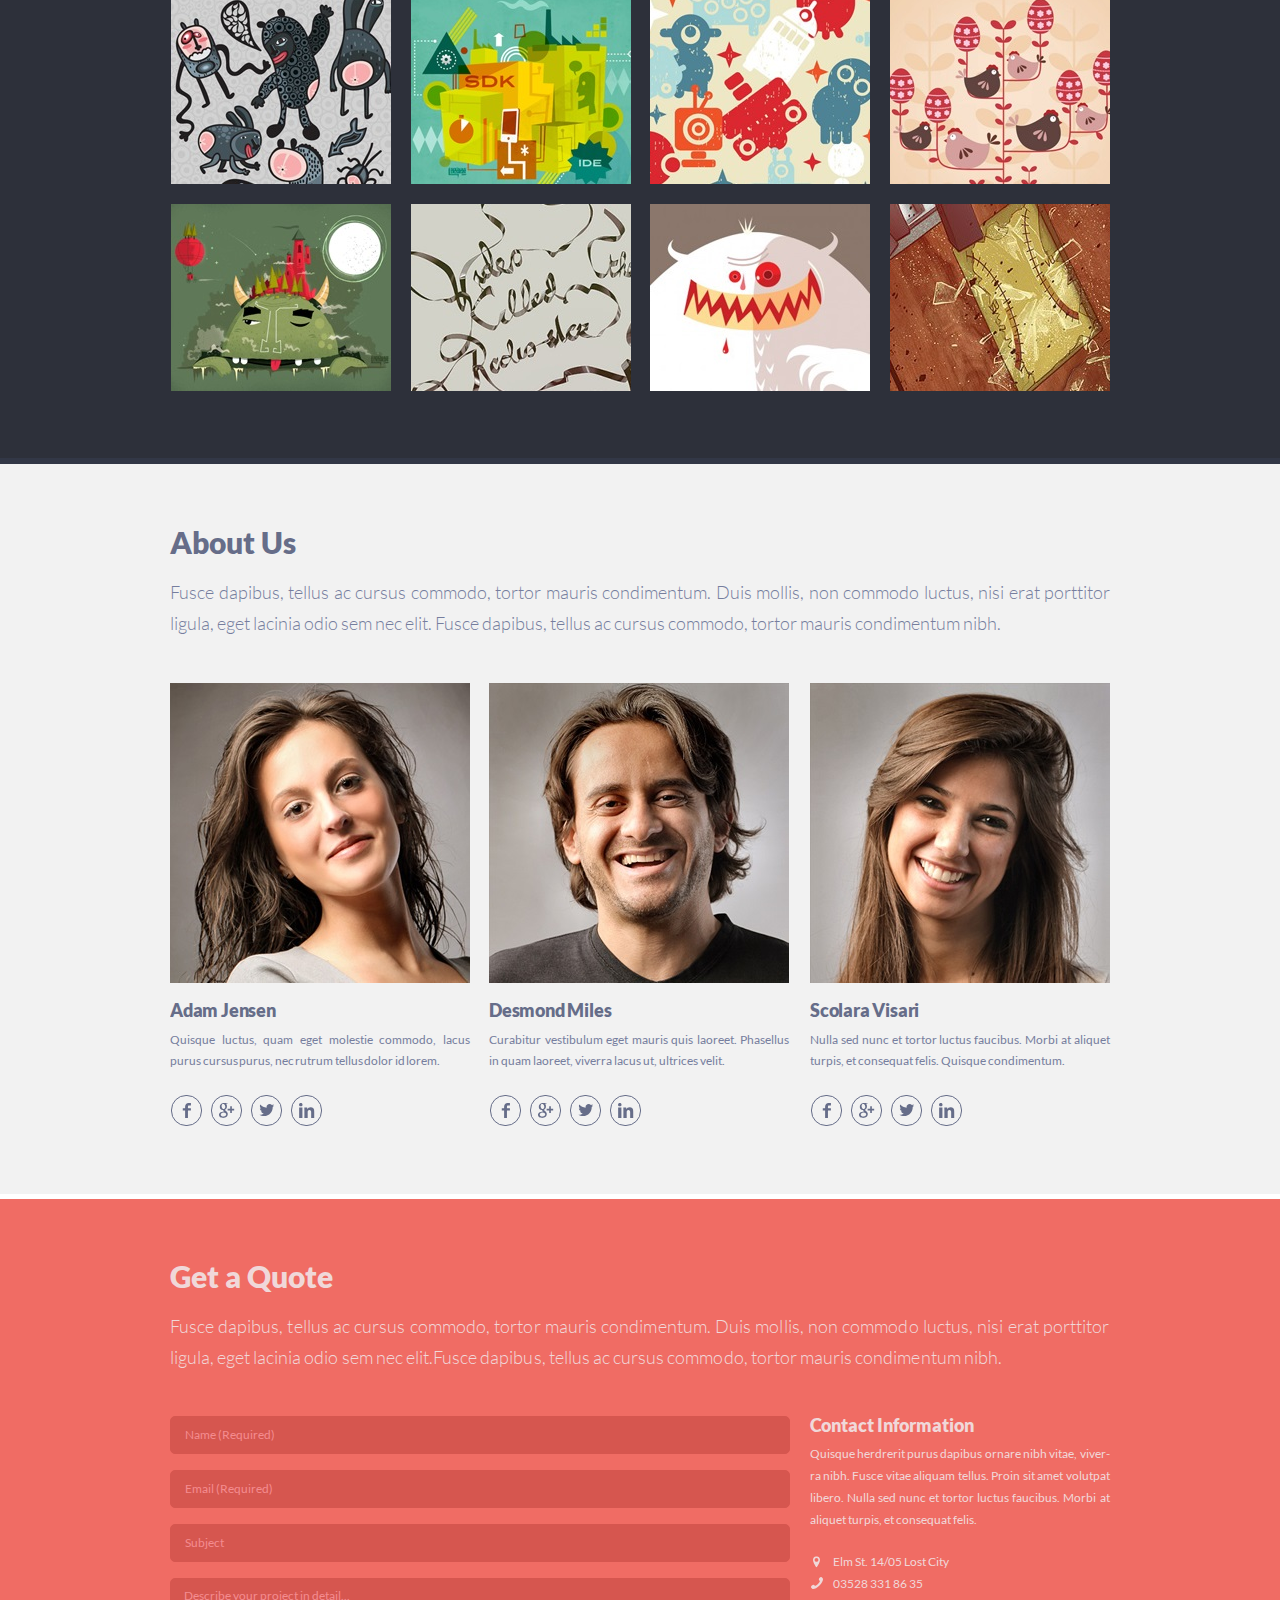
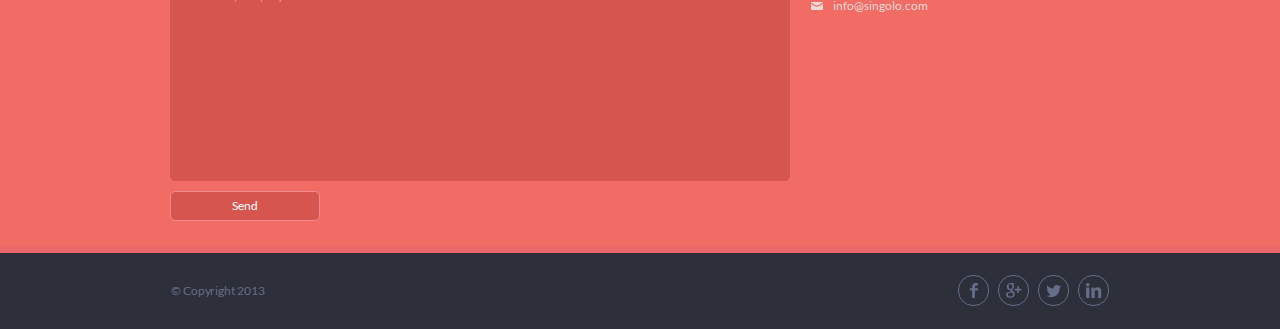
==== commit a0ae5324: "feat: add ability to mix portfolio images" ====
--- a/index.html
+++ b/index.html
@@ -119,12 +119,12 @@
       <h2 class="portfolio__title">portfolio</h2>
       <p class="portfolio__text">Duis mollis, est non commodo luctus, nisi erat porttitor ligula, eget lacinia odio sem nec elit.</p>
       <div class="filter portfolio__filter">
-        <button class="button filter__button" autofocus>all</button>
+        <button class="button filter__button">all</button>
         <button class="button filter__button">web design</button>
         <button class="button filter__button">graphic design</button>
         <button class="button filter__button">artwork</button>
       </div>
-      <div class="layout-4-column">
+      <div class="layout-4-column" id="portfolio-images">
         <img class="portfolio__image" src="assets/images/1.jpg" alt="ship" width="220" height="187">
         <img class="portfolio__image" src="assets/images/2.jpg" alt="girl" width="220" height="187">
         <img class="portfolio__image" src="assets/images/3.jpg" alt="city" width="220" height="187">
--- a/style.css
+++ b/style.css
@@ -208,6 +208,10 @@
   width: 188px;
   height: 333px;
   overflow: hidden;       
+}
+
+.screen-off {
+  z-index: 0;
 }
 
 .iphone__display_horizontal {
@@ -452,7 +456,10 @@
 } 
 
 .button:focus {
-  outline: none;
+  outline: none;  
+}
+
+.button_active {
   color: #dedede;
   border: 1px solid #dedede;
 }
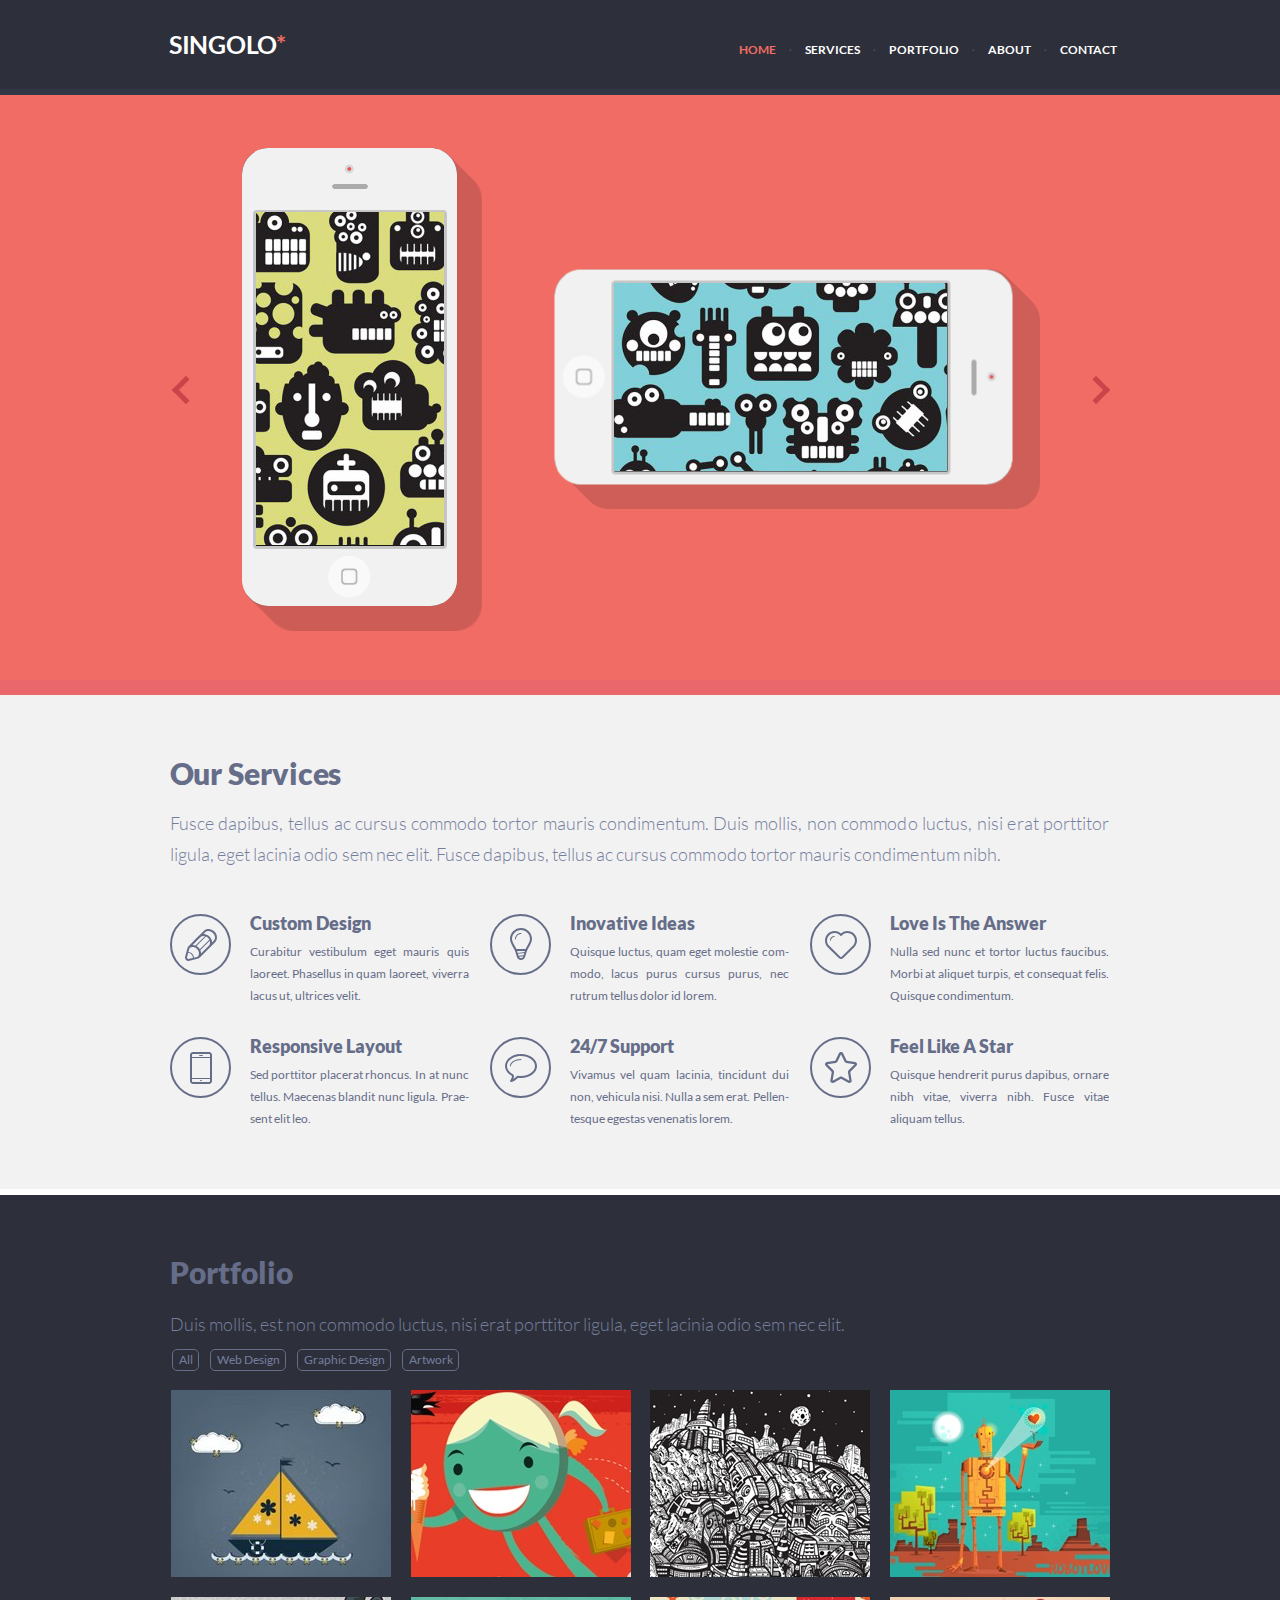
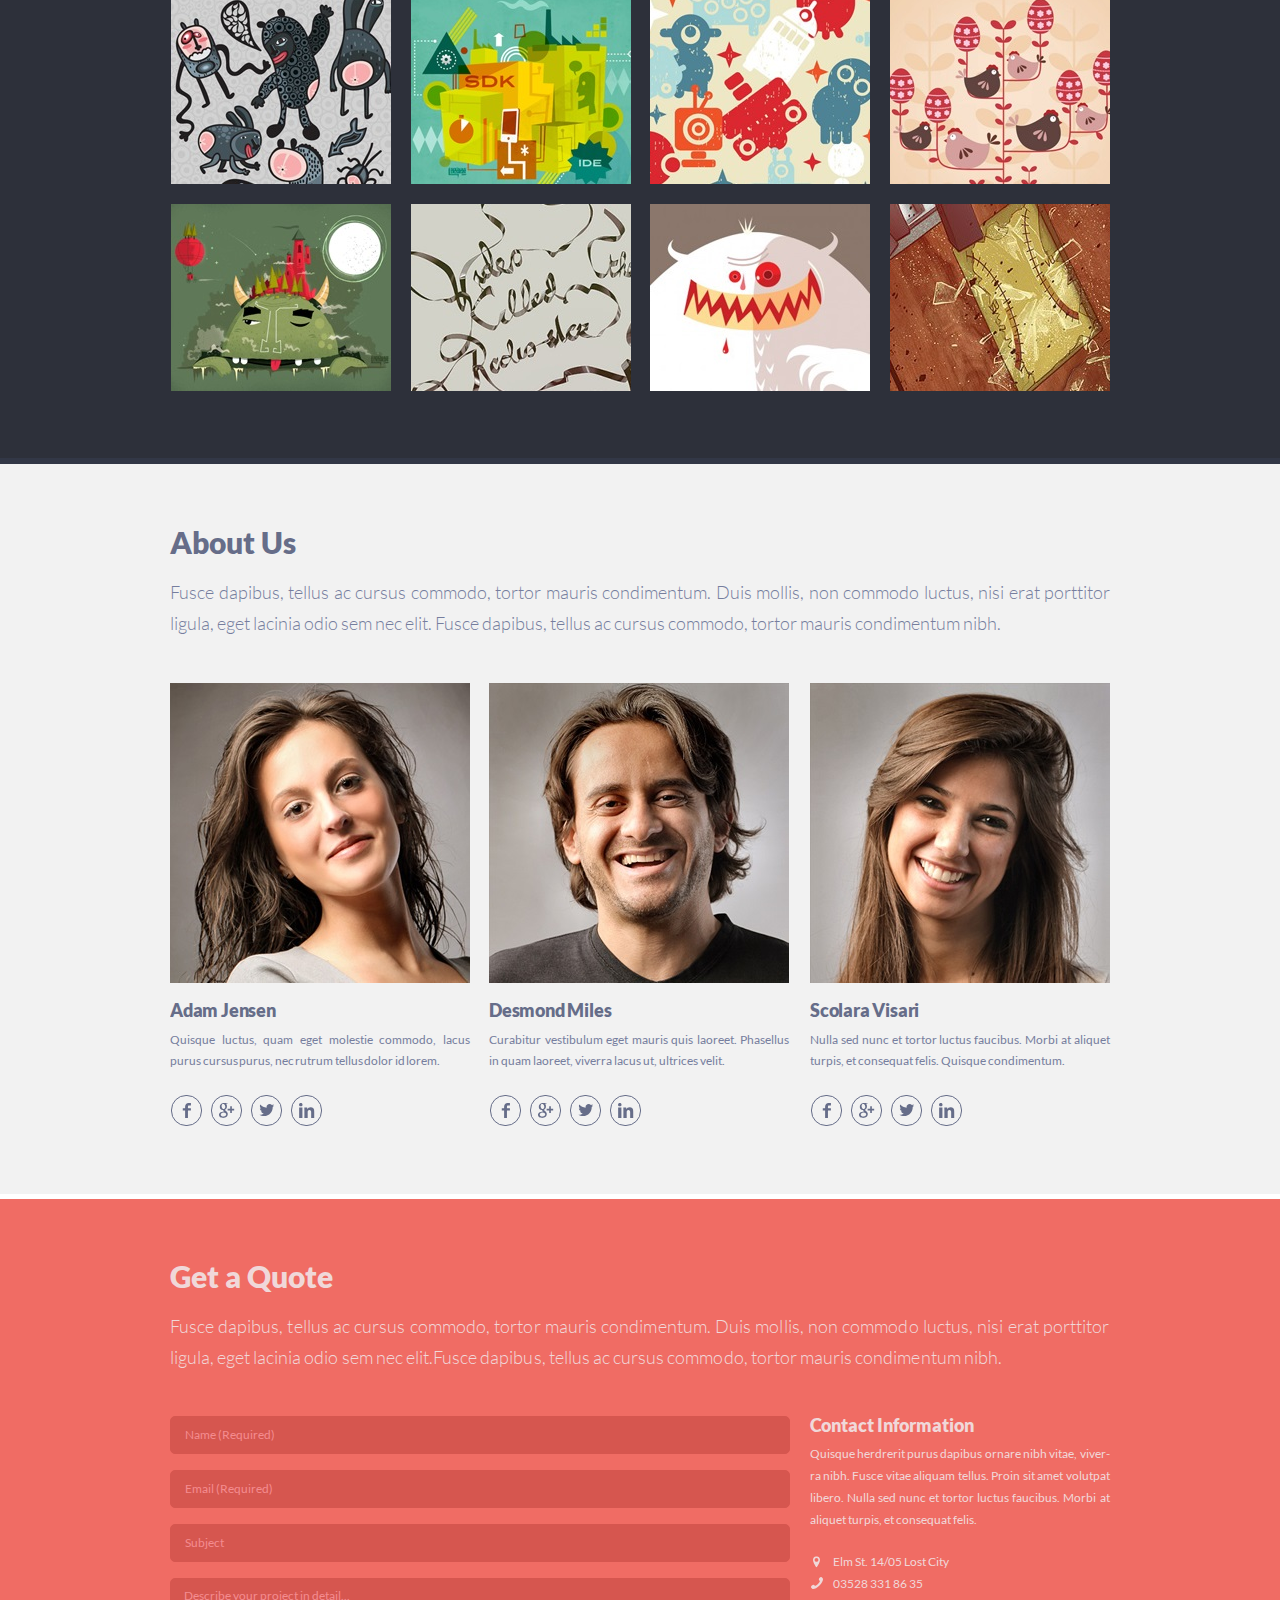
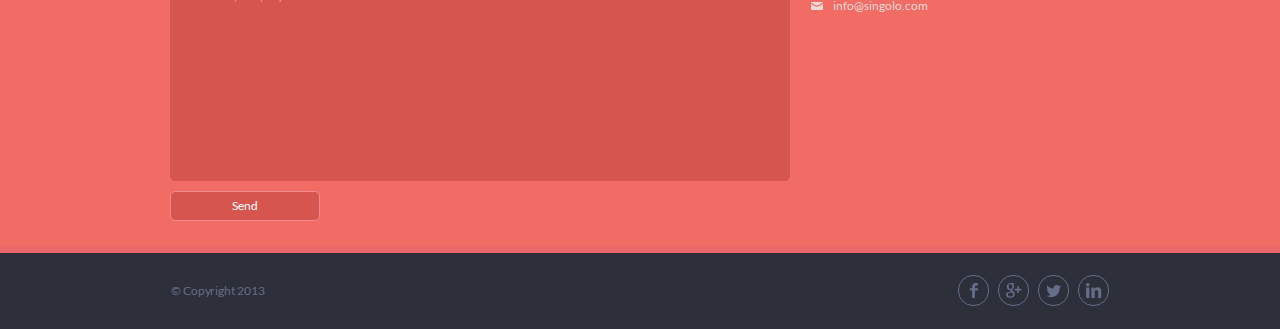
==== commit d6fcc25d: "feat: add smooth scroll" ====
--- a/index.html
+++ b/index.html
@@ -7,14 +7,14 @@
   <link rel="stylesheet" href="style.css">  
 </head>
 <body>
-  <header class="header" id="home">
+  <header class="header scroll" id="home">
     <div class="wrapper header__wrapper">
       <div class="logo">
         <h1 class="logo__title">singolo<span class="logo__star">*</span></h1>
       </div>
       <nav class="header__navigation">
         <ul class="navigation" id="navigation">
-          <li><a class="navigation__href" href="#home">home</a></li>
+          <li><a class="navigation__href navigation__href_active" href="#home">home</a></li>
           <li><a class="navigation__href" href="#services">services</a></li>                   
           <li><a class="navigation__href" href="#portfolio">portfolio</a></li>
           <li><a class="navigation__href" href="#about">about</a></li>
@@ -64,7 +64,7 @@
       <button class="arrow arrow_next"></button>
     </div>
   </div>
-  <section class="our-services" id="services">
+  <section class="our-services scroll" id="services">
     <div class="wrapper">
       <h2 class="our-services__title">our services</h2>
       <p class="our-services__text">Fusce dapibus, tellus ac cursus commodo tortor mauris condimentum. Duis mollis, non commodo luctus, nisi erat porttitor ligula, eget lacinia odio sem nec elit. Fusce dapibus, tellus ac cursus commodo tortor mauris condimentum nibh.</p>
@@ -114,7 +114,7 @@
       </div>
     </div>
   </section>
-  <div class="portfolio" id="portfolio"> 
+  <div class="portfolio scroll" id="portfolio"> 
     <div class="wrapper">
       <h2 class="portfolio__title">portfolio</h2>
       <p class="portfolio__text">Duis mollis, est non commodo luctus, nisi erat porttitor ligula, eget lacinia odio sem nec elit.</p>
@@ -136,12 +136,11 @@
         <img class="portfolio__image" src="assets/images/9.jpg" alt="horny" width="220" height="187">
         <img class="portfolio__image" src="assets/images/10.jpg" alt="lettering" width="220" height="187">
         <img class="portfolio__image" src="assets/images/11.jpg" alt="monster" width="220" height="187">
-        <img class="portfolio__image" src="assets/images/12.jpg" alt="panel" width="220" height="187">
-        <img class="portfolio__image" src="assets/images/1.jpg" alt="ship" width="220" height="187">
+        <img class="portfolio__image" src="assets/images/12.jpg" alt="panel" width="220" height="187">        
       </div>
     </div>
   </div>  
-  <div class="about-us" id="about">  
+  <div class="about-us scroll" id="about">  
     <div class="wrapper">
       <h2 class="about-us__title">about us</h2>
       <p class="about-us__text">Fusce dapibus, tellus ac cursus commodo, tortor mauris condimentum. Duis mollis, non commodo luctus, nisi erat porttitor ligula, eget lacinia odio sem nec elit. Fusce dapibus, tellus ac cursus commodo, tortor mauris condimentum nibh.</p>
@@ -182,15 +181,15 @@
       </div>  
     </div> 
   </div> 
-  <div class="get-quote" id="contact">
+  <div class="get-quote scroll" id="contact">
     <div class="wrapper">
       <h2 class="get-quote__title">Get a Quote</h2>
       <p class="get-quote__text">Fusce dapibus, tellus ac cursus commodo, tortor mauris condimentum. Duis mollis, non commodo luctus, nisi erat porttitor ligula, eget lacinia odio sem nec elit.Fusce dapibus, tellus ac cursus commodo, tortor mauris condimentum nibh.</p>
       <div class="contact">
-        <form class="form contact__form" action="#" method="post">
+        <form class="form contact__form" action="#" method="post" name="quote">
           <input class="form__input" type="text" placeholder="Name (Required)" required>
           <input class="form__input" type="email" placeholder="Email (Required)" required>
-          <input class="form__input" type="text" placeholder="Subject">
+          <input class="form__input" type="text" placeholder="Subject" name="subject">
           <textarea class="form__textarea" name="project" id="project" cols="30" rows="12" placeholder="Describe your project in detail..."></textarea>
           <input class="form__submit" type="submit" value="Send">
         </form>
@@ -218,7 +217,15 @@
         <a href="#"><span class="ico ico_linkedin"></span></a>
       </div>
     </div>
-  </footer>  
+  </footer> 
+  <div class="modal-overlay">
+    <div class="modal-window">
+      <h2 class="modal-window__title">Письмо отправлено</h2>
+      <p class="modal-window__theme"></p>
+      <p class="modal-window__description"></p>
+      <button class="btn-close">Ок</button>
+    </div>
+  </div>
   <script src="script.js"></script>
 </body>
 </html>--- a/style.css
+++ b/style.css
@@ -49,6 +49,7 @@
 body {   
   margin: 0; /** Remove margins and paddings in all browsers.   */
   padding: 0;
+  scroll-behavior: smooth;
 }
 
 .wrapper {  
@@ -65,7 +66,10 @@
 
 .header {
   background-color: #2d303a;
-  border-bottom: 6px solid #323746 ;
+  border-bottom: 6px solid #323746;
+  position: sticky;
+  top: 0;
+  z-index: 60;
 }
 
 .header__navigation {
@@ -114,13 +118,13 @@
   color: #ffffff;  
 }
 
-.navigation__href:hover {
+.navigation__href_active {
+  color: #f06c64;
+}
+
+.navigation__href:not(.navigation__href_active):hover {
   cursor: pointer;
   color:  #95b0dd;
-}
-
-.navigation__href.active {
-  color: #f06c64;
 }
 
 .slider {  
@@ -198,6 +202,7 @@
   top: 0;
   left: 0;
   z-index: 20;
+  cursor: pointer;
 }
 
 .iphone__display {
@@ -207,7 +212,8 @@
   z-index: 30;
   width: 188px;
   height: 333px;
-  overflow: hidden;       
+  overflow: hidden;
+  cursor: pointer;       
 }
 
 .screen-off {
@@ -483,6 +489,12 @@
 
 .portfolio__image {
   margin: 7px 19px 13px 1px;
+  cursor: pointer;
+}
+
+.portfolio__image_chosen {
+  border: 5px solid #F06C64;
+  box-sizing: border-box;
 }
 
 .portfolio__image:nth-of-type(4n - 1) {
@@ -788,3 +800,59 @@
   letter-spacing: -0.1px;
   color: #666d89;
 }
+
+.modal-overlay {
+  display: flex;
+  justify-content: center;
+  align-items: center;
+  position: fixed;  
+  top: 0;
+  left: 0;
+  width: 100%;
+  height: 100%;
+  visibility: hidden;
+  background-color: rgba(0, 0, 0, 0.5);
+  z-index: 1000;
+}
+
+.modal-overlay_visible {
+  visibility: visible;
+}
+
+.modal-window {
+  position: relative;
+  width: 330px;
+  height: 240px;
+  background-color: #f2f2f2;
+  border-radius: 18px;
+}
+
+.modal-window__title {
+  font-family: "Lato", "Verdana", sans-serif;
+  font-size: 1.8rem;
+  font-weight: 900;
+  margin: 20px;
+}
+
+.modal-window__theme, .modal-window__description {
+  font-family: "Lato", "Verdana", sans-serif;
+  font-size: 1.5rem;
+  font-weight: 300;
+  margin: 10px 20px;
+  overflow: hidden;
+  text-overflow: ellipsis;
+}
+
+.btn-close {
+  padding: 5px 20px 5px 20px;
+  position: absolute;
+  top: 65%;
+  left: 40%;
+  font-family: "Lato", "Verdana", sans-serif;
+  font-size: 1.5rem;
+  font-weight: 300;
+}
+
+.btn-close:hover {
+  cursor: pointer;
+}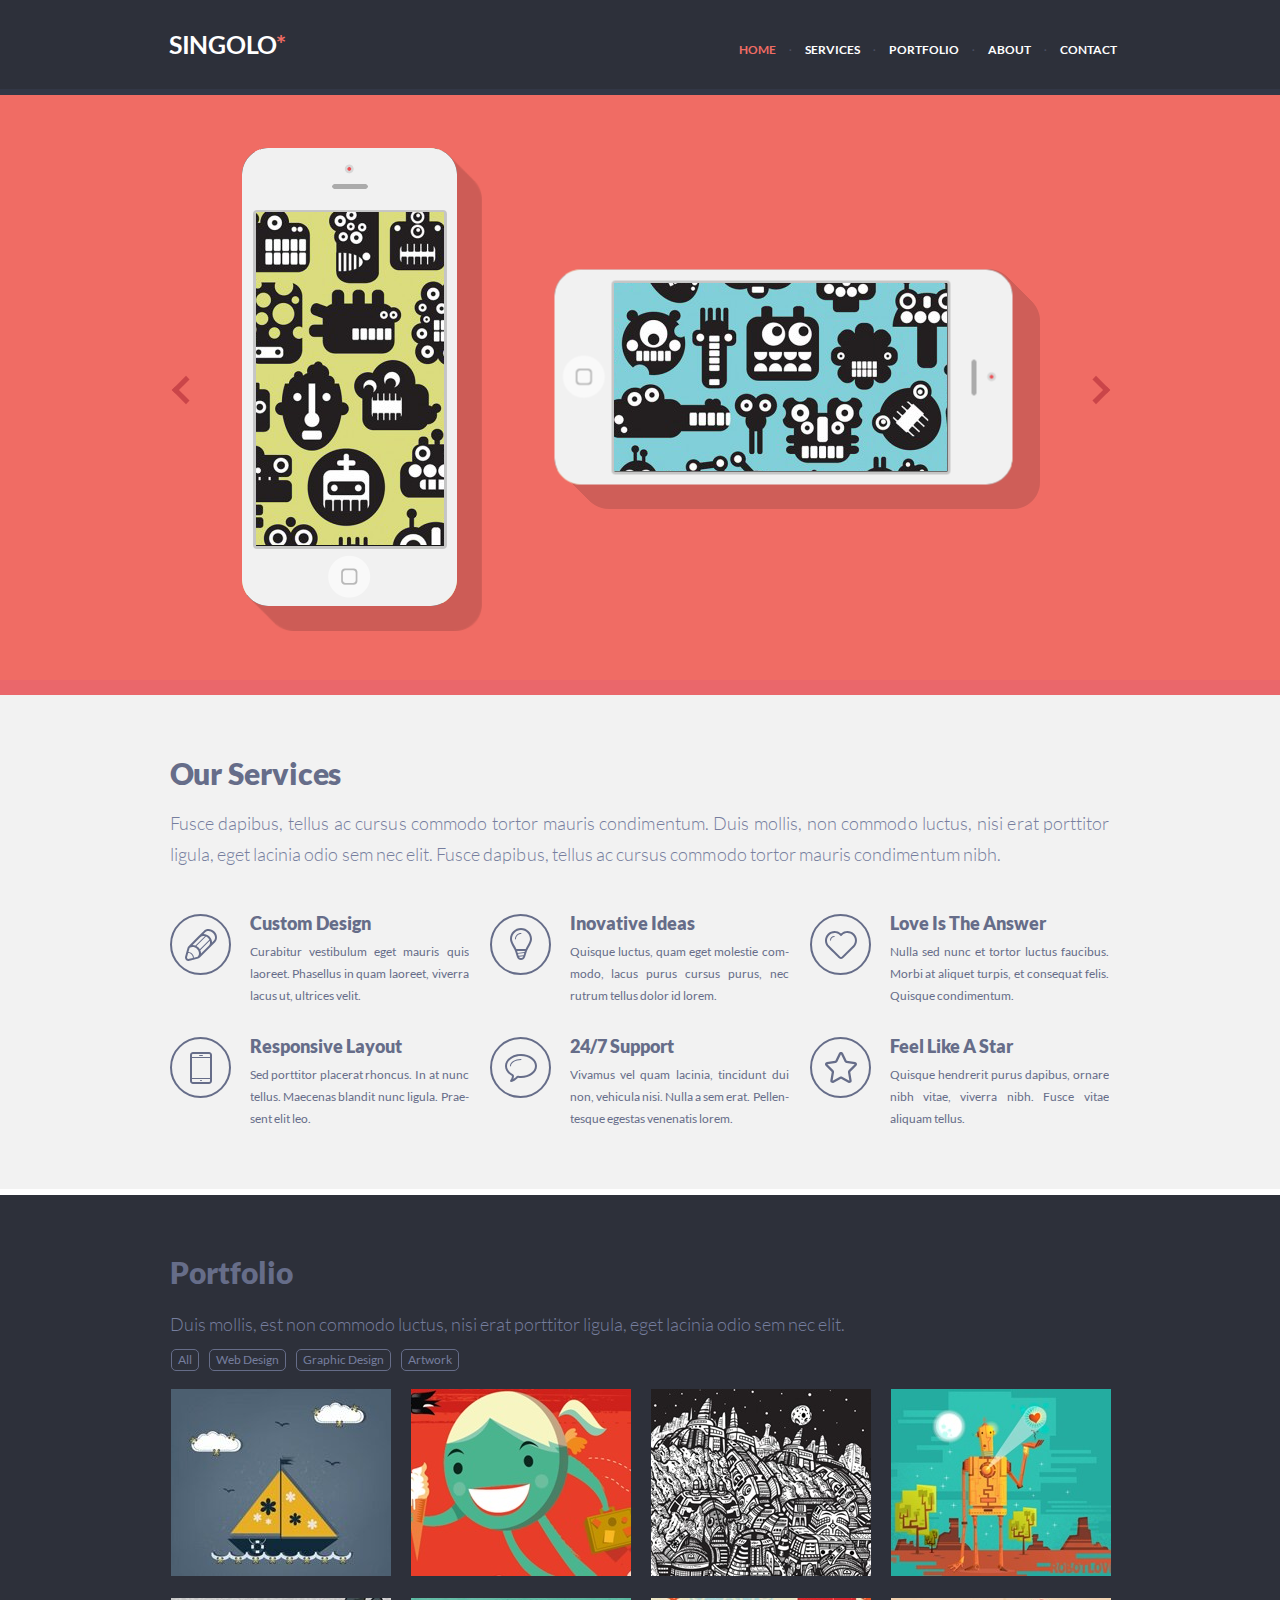
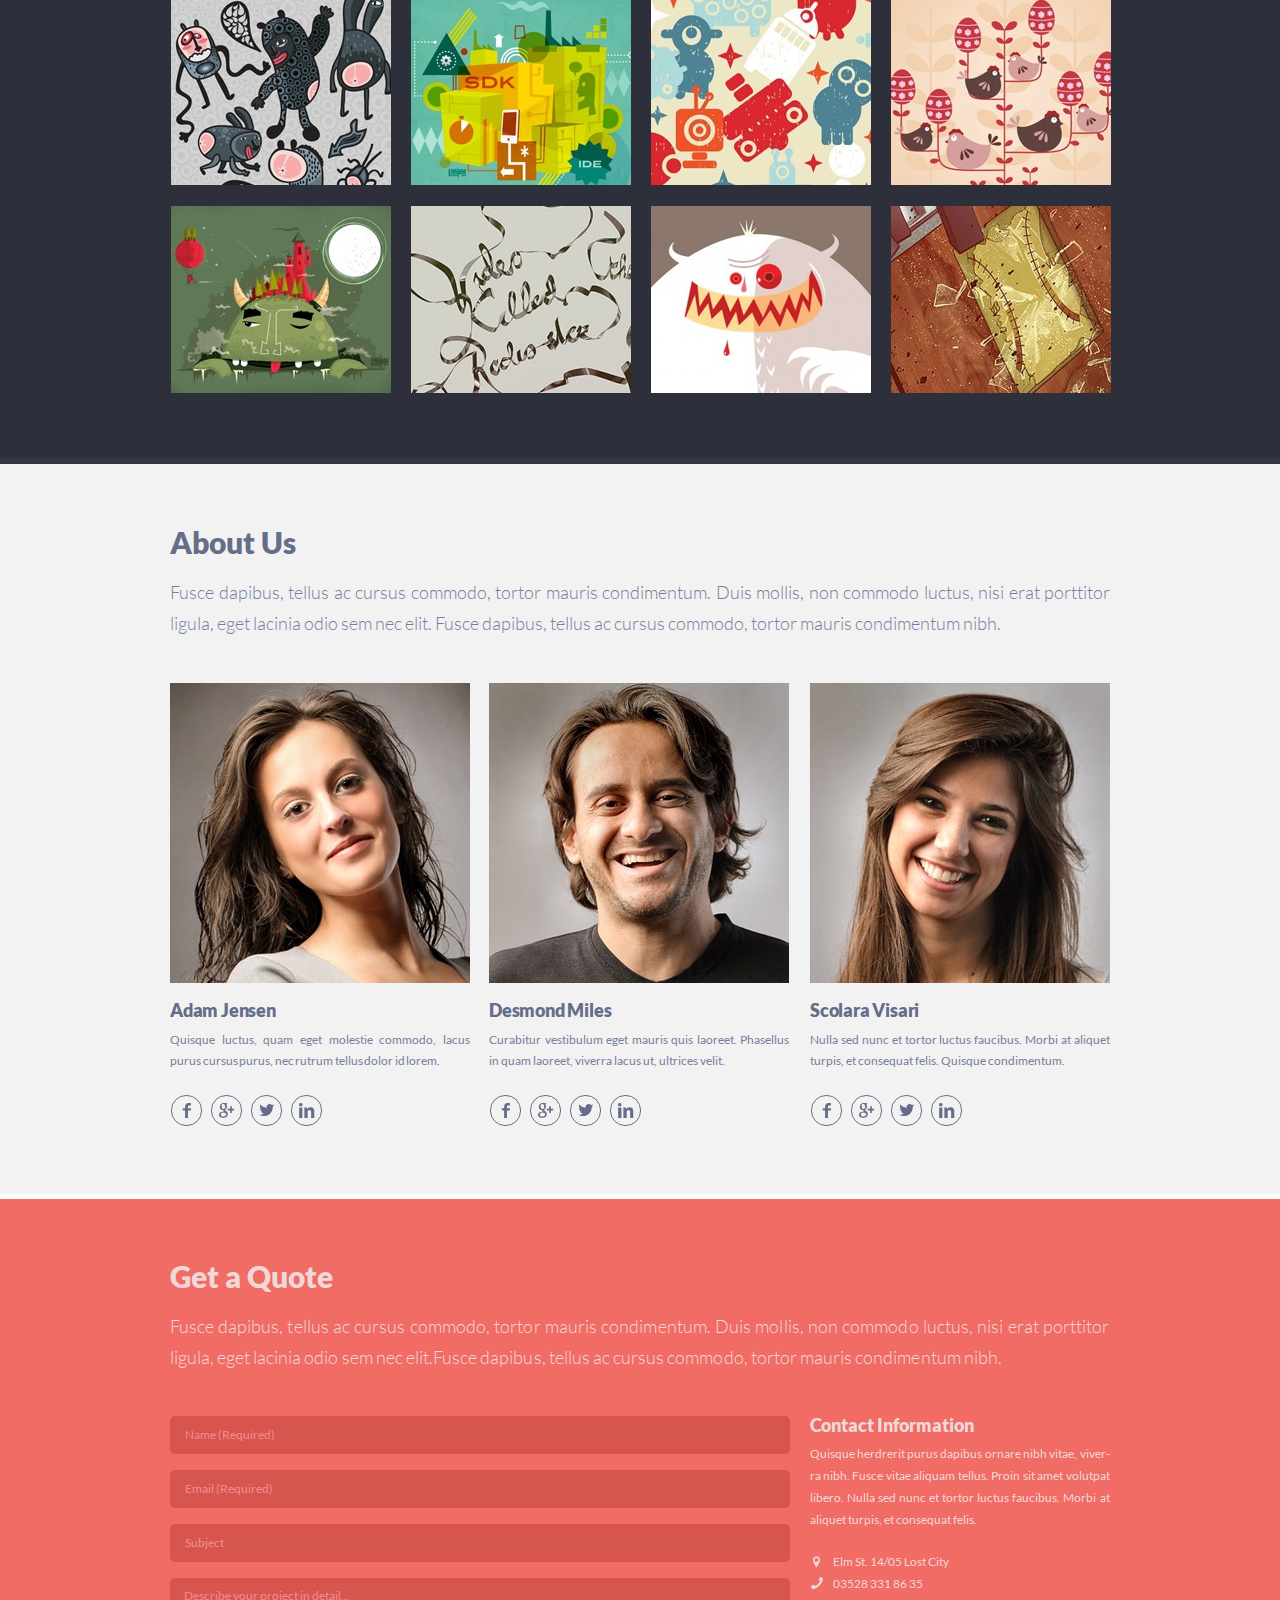
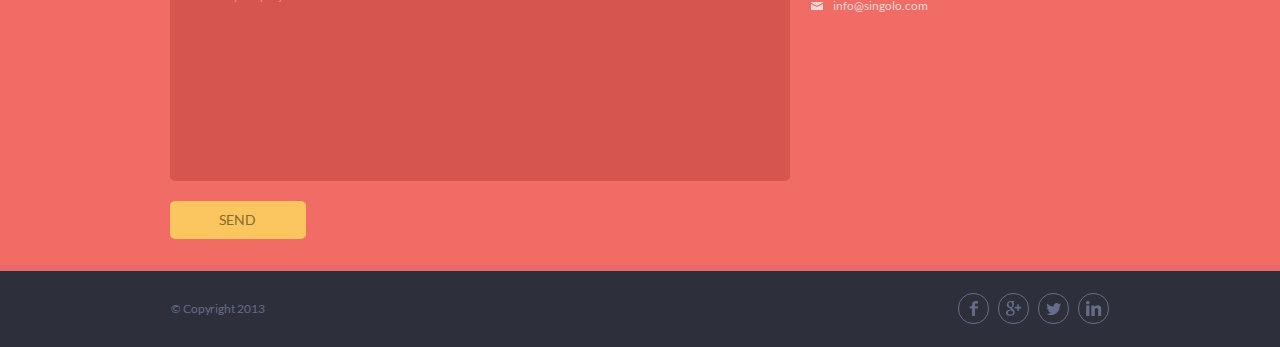
==== commit b15790ea: "feat: add responsive for tablet" ====
--- a/index.html
+++ b/index.html
@@ -124,20 +124,20 @@
         <button class="button filter__button">graphic design</button>
         <button class="button filter__button">artwork</button>
       </div>
-      <div class="layout-4-column" id="portfolio-images">
-        <img class="portfolio__image" src="assets/images/1.jpg" alt="ship" width="220" height="187">
-        <img class="portfolio__image" src="assets/images/2.jpg" alt="girl" width="220" height="187">
-        <img class="portfolio__image" src="assets/images/3.jpg" alt="city" width="220" height="187">
-        <img class="portfolio__image" src="assets/images/4.jpg" alt="robot" width="220" height="187">
-        <img class="portfolio__image" src="assets/images/5.jpg" alt="animals" width="220" height="187">
-        <img class="portfolio__image" src="assets/images/6.jpg" alt="techno" width="220" height="187">
-        <img class="portfolio__image" src="assets/images/7.jpg" alt="aliens" width="220" height="187">  
-        <img class="portfolio__image" src="assets/images/8.jpg" alt="hens" width="220" height="187">             
-        <img class="portfolio__image" src="assets/images/9.jpg" alt="horny" width="220" height="187">
-        <img class="portfolio__image" src="assets/images/10.jpg" alt="lettering" width="220" height="187">
-        <img class="portfolio__image" src="assets/images/11.jpg" alt="monster" width="220" height="187">
-        <img class="portfolio__image" src="assets/images/12.jpg" alt="panel" width="220" height="187">        
-      </div>
+      <ul class="layout-4-column" id="portfolio-images">
+        <li><img class="portfolio__image" src="assets/images/1.jpg" alt="ship" width="220" height="187"></li>       
+        <li><img class="portfolio__image" src="assets/images/2.jpg" alt="girl" width="220" height="187"></li>
+        <li><img class="portfolio__image" src="assets/images/3.jpg" alt="city" width="220" height="187"></li>
+        <li><img class="portfolio__image" src="assets/images/4.jpg" alt="robot" width="220" height="187"></li>
+        <li><img class="portfolio__image" src="assets/images/5.jpg" alt="animals" width="220" height="187"></li>
+        <li><img class="portfolio__image" src="assets/images/6.jpg" alt="techno" width="220" height="187"></li>
+        <li><img class="portfolio__image" src="assets/images/7.jpg" alt="aliens" width="220" height="187"></li>
+        <li><img class="portfolio__image" src="assets/images/8.jpg" alt="hens" width="220" height="187"></li>             
+        <li><img class="portfolio__image" src="assets/images/9.jpg" alt="horny" width="220" height="187"></li>
+        <li><img class="portfolio__image" src="assets/images/10.jpg" alt="lettering" width="220" height="187"></li>
+        <li><img class="portfolio__image" src="assets/images/11.jpg" alt="monster" width="220" height="187"></li>
+        <li><img class="portfolio__image" src="assets/images/12.jpg" alt="panel" width="220" height="187"></li>        
+      </ul>
     </div>
   </div>  
   <div class="about-us scroll" id="about">  
--- a/style.css
+++ b/style.css
@@ -158,7 +158,7 @@
 .iphone-container_active, .next {
   display: flex;   
   position: relative;   
-  padding: 0 240px 0; 
+  padding: 0 21%;
 }
 
 .iphone-container_main {
@@ -408,7 +408,7 @@
 /* singolo2 styles */
 
 .portfolio {
-  padding: 70px 0px 55px 80px;
+  padding: 70px 0px 45px 79px;
   background-color: #2d303a;
   border-bottom: 6px solid #323746;
 }
@@ -476,19 +476,22 @@
   transition-delay: 0.1s; 
 }
 
-.layout-4-column {
+.layout-4-column {  
   display: flex;  
   flex-direction: row;
-  flex-wrap: wrap;
-  justify-content: space-between;
-  align-content: space-between;
+  flex-wrap: wrap;  
   width: 960px;
-  height: 620px;
+  height: 620px;  
   overflow: hidden;
+  padding: 0;
+}
+
+.layout-4-column li {
+  list-style: none;  
 }
 
 .portfolio__image {
-  margin: 7px 19px 13px 1px;
+  margin: 6px 19px 13px 1px;
   cursor: pointer;
 }
 
@@ -528,11 +531,6 @@
   font-weight: 300;
   text-align: justify;
   color: #767e9e;
-}
-
-.layout-3-column {
-  display: flex;    
-  width: 960px;  
 }
 
 .employee {
@@ -674,7 +672,7 @@
 }
 
 .form__textarea {
-  margin-bottom: 10px;
+  margin-bottom: 20px;
   padding: 6px 13px 5px;
   height: 190px;   
   background-color: #d6564f;
@@ -697,21 +695,22 @@
 
 .form__submit {
   margin-bottom: 26px;
-  width: 150px;
-  height: 30px;
-  font-size: 1.2rem; 
-  line-height: 22px; 
+  width: 136px;
+  height: 38px;
+  font-size: 1.4rem; 
+  line-height: 17px; 
   font-family: "Lato", "Verdana", sans-serif;
-  color: #ffffff;
-  background-color: #d6564f;
-  border: 1px solid #f48c8f;
+  text-transform: uppercase;
+  color: #886a30;
+  background-color: #fbc65f;  
+  border: none;
   border-radius: 5px;
   outline: none;
 }
 
 .form__submit:hover {
   cursor: pointer;
-  background-color: #ea676b;
+  background-color:  #dfa023; 
 }
 
 .contact-information {
@@ -855,4 +854,203 @@
 
 .btn-close:hover {
   cursor: pointer;
+}
+
+@media screen and (max-width: 1019px) {
+  .wrapper {
+    width: auto;
+  }
+
+  .header__navigation {
+    width: auto;
+    margin-right: 39px;
+  }
+
+  .slider__iphone {
+    margin-left: 83px;
+  }
+
+  .iphone-container_main {
+    width: 75%;
+  }
+
+  .iphone {
+    width: 23.53vw;
+    height: 47.35vw;
+  }
+
+  .iphone__horizontal {
+    width: 47.35vw;
+    height: 23.53vw;
+  }
+
+  .iphone__image {
+    width: 21.14vw;
+    height: 44.83vw;
+  }
+
+  .iphone__display {
+    width: 18.43vw;
+    height: 32.65vw;
+    top: 13.5%;
+    left: 5.6%;
+  }
+  
+  .iphone__display_horizontal {
+    width: 32.65vw;
+    height: 18.43vw;
+    top: 28.2%;
+    left: -24.5%;
+  }
+
+  .display__image {
+    width: 57vw;
+    height: 57vw;
+    margin-top: -71%;
+    margin-left: -7%;
+  }
+
+  .display__image_horizontal {
+    margin-top: -36%;
+    margin-left: -37%;
+  }
+
+  .iphone__shadow {
+    width: 23.53vw;
+    height: 47.35vw;
+  }
+
+  .iphone__shadow_horizontal {
+    width: 47.35vw;
+    height: 23.53vw;
+    top: 17%;
+    left: -50%;
+  }
+
+  .iphone_center {
+    margin: 0 -7vw;
+  }
+
+  .arrow {
+    top: 48%;
+  }
+
+  .arrow_prev {
+    left: 3.65%;
+  }
+
+  .arrow_next {
+    right: 3.65%;
+  }
+
+  .our-services {
+    padding: 69px 55px 29px 41px;
+  }
+
+  .our-services__text {
+    width: auto;
+  }
+
+  .layout-3-column {
+    width: 100vw;
+  }
+
+  .service {
+    width: unset;
+    margin-right: calc((100vw - 664px) / 2);   
+  }
+
+  .portfolio {
+    padding: 70px 39px 80px;
+  }
+
+  .portfolio__text {
+    width: 84vw;
+  }
+
+  .layout-4-column {
+    width: 100%;
+    height: 100%;
+  }
+
+  .layout-4-column li {
+    list-style: none;
+    margin: 10px;
+    flex: 1 0 23%;
+  }
+
+  .layout-4-column li::before {
+    content: "";
+    float: left;
+    padding-top: 100%;
+
+  }
+  
+  .portfolio__image {
+    width: 100%;
+    height: 100%;
+  }
+
+  .about-us {
+    padding: 69px 40px 68px;
+  }
+
+  .about-us__text {
+    width: unset;
+  }
+
+  .about-us__employee {
+    margin: 0;
+    margin-right: calc((100vw - 94.5vw) / 3);
+  }
+
+  .about-us__employee:nth-of-type(2) {
+    margin: 0;
+    margin-right: calc((100vw - 94.5vw) / 3);
+  }  
+
+  .employee {
+    width: 28.5vw; 
+  }
+
+  .employee__photo {
+    width: 28.5vw;    
+    height: 28.5vw;
+  }
+
+  .get-quote {
+    padding: 43px 39px 79px;
+  }
+
+  .get-quote__text {
+    width: auto;
+  }
+
+  .contact {
+    width: auto;
+  }
+
+  .form {
+    width: 57.55vw;
+  }
+
+  .contact-information {
+    width: 28.78vw;
+  }
+
+  .contact-information__text {
+    width: auto;
+  }
+
+  .footer {
+    padding: 15px 39px;
+  }  
+}
+
+@media screen and (max-width: 767px) {
+
+}
+
+@media screen and (max-width: 374px) {
+  
 }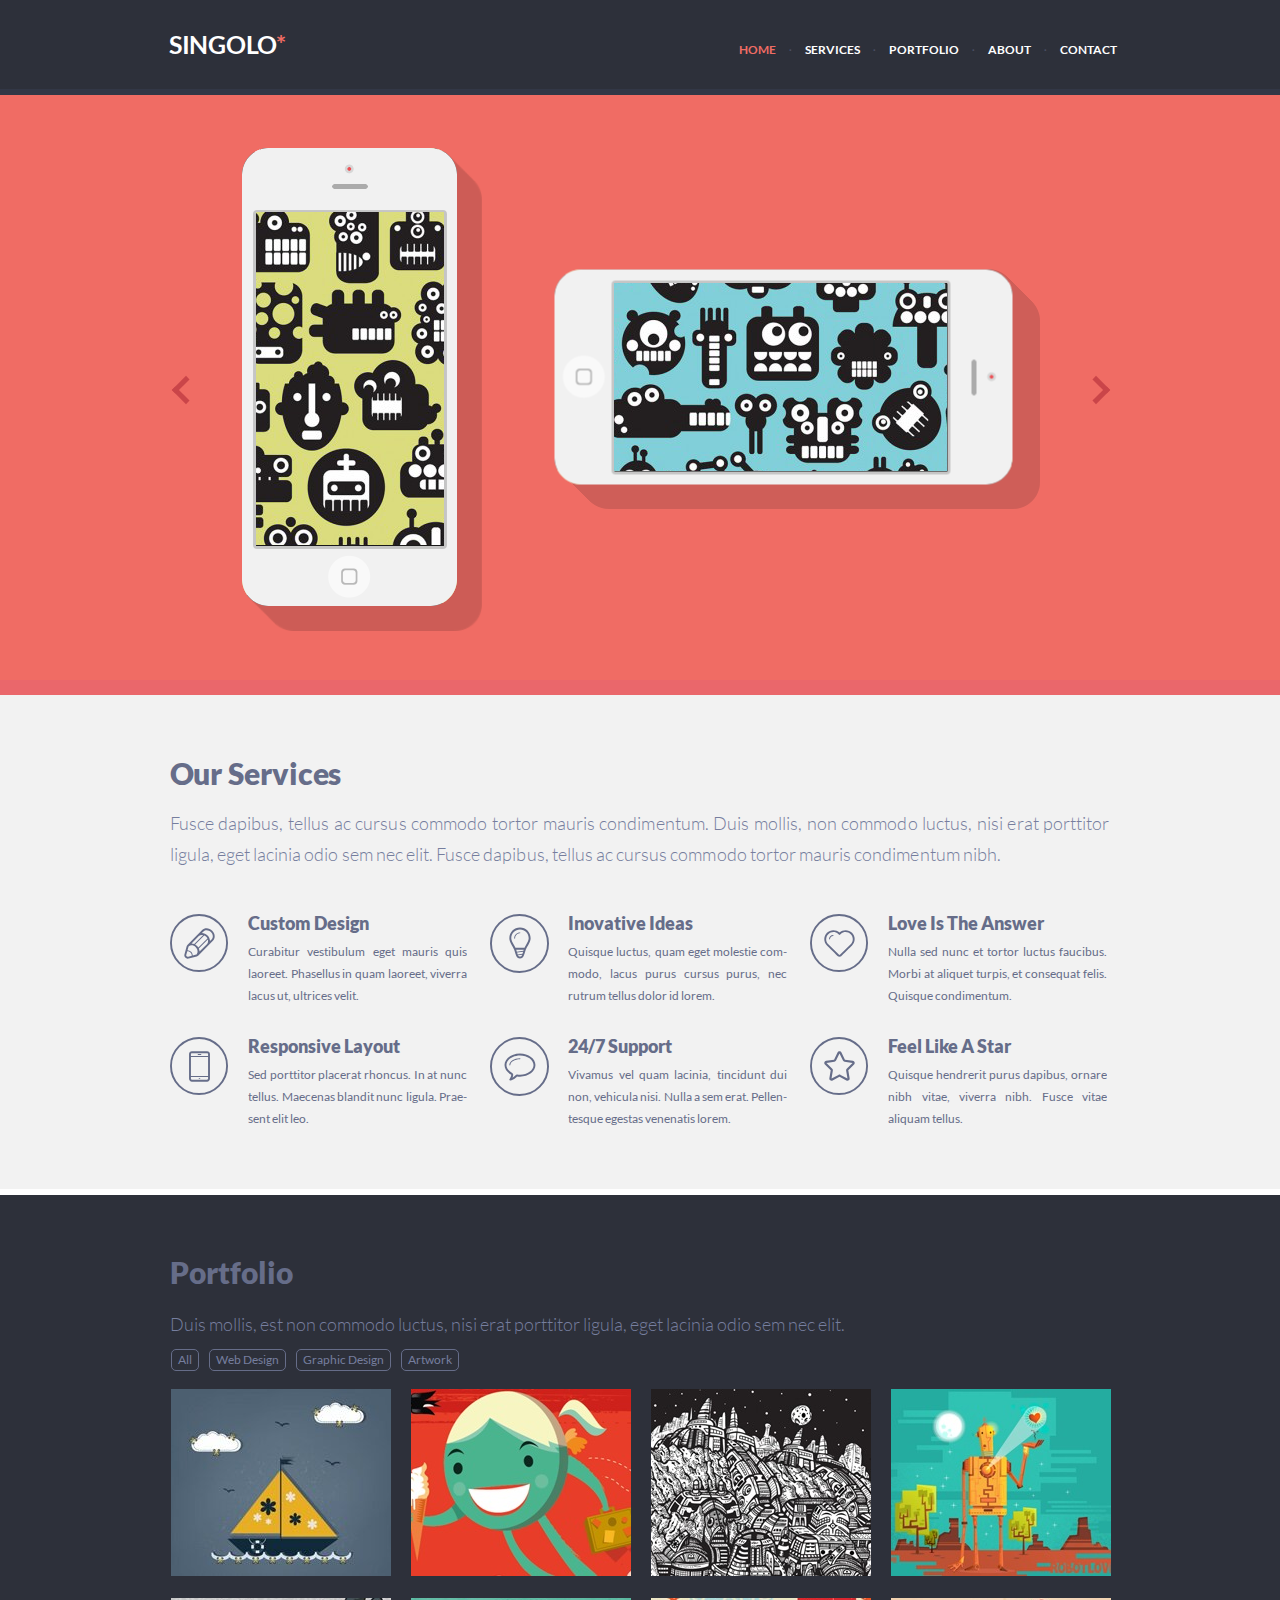
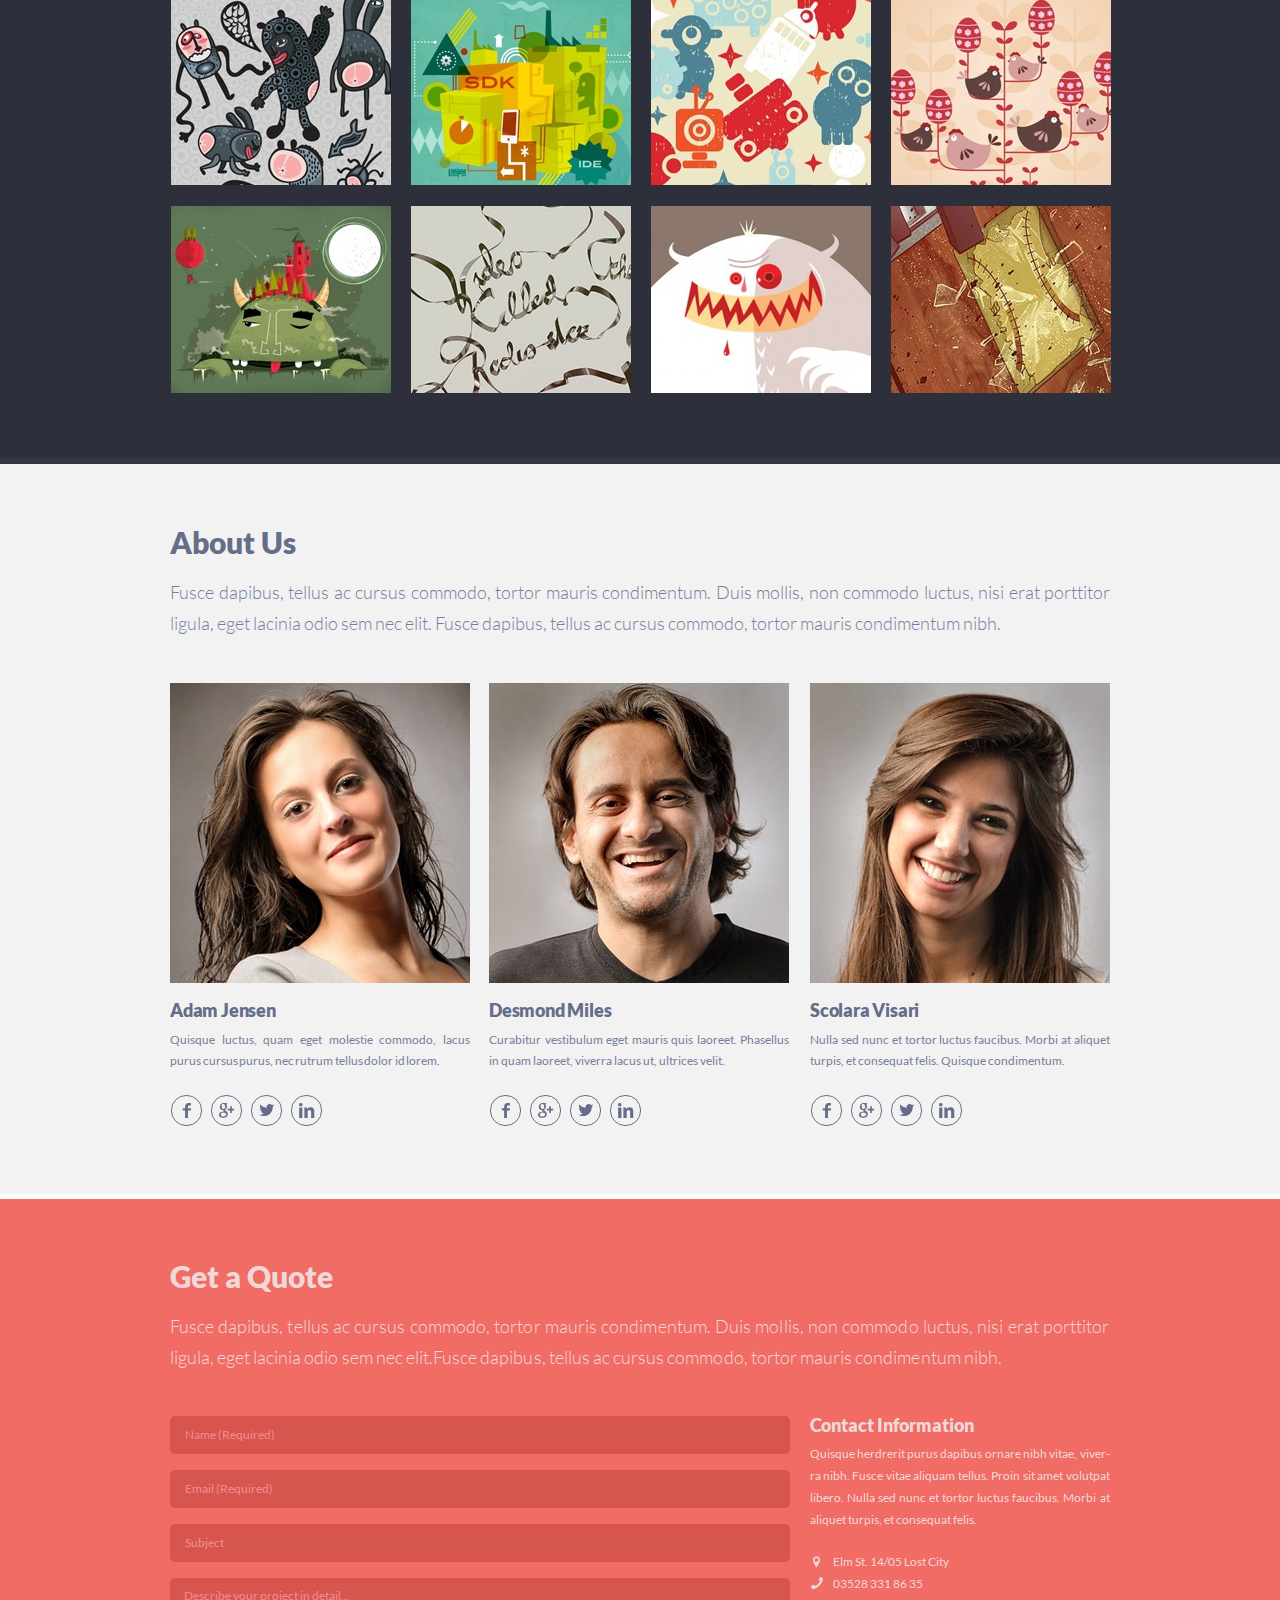
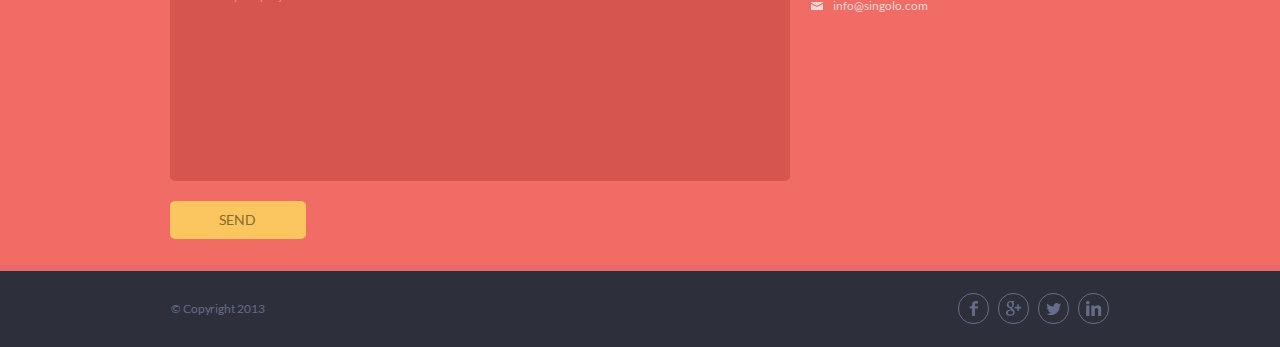
==== commit e1bfc861: "feat: complete mobile version" ====
--- a/index.html
+++ b/index.html
@@ -9,11 +9,12 @@
 <body>
   <header class="header scroll" id="home">
     <div class="wrapper header__wrapper">
+      <span class="hamburger"><span class="hamburger__line"></span></span>
       <div class="logo">
         <h1 class="logo__title">singolo<span class="logo__star">*</span></h1>
       </div>
       <nav class="header__navigation">
-        <ul class="navigation" id="navigation">
+        <ul class="navigation">
           <li><a class="navigation__href navigation__href_active" href="#home">home</a></li>
           <li><a class="navigation__href" href="#services">services</a></li>                   
           <li><a class="navigation__href" href="#portfolio">portfolio</a></li>
@@ -21,6 +22,19 @@
           <li><a class="navigation__href" href="#contact">contact</a></li>
         </ul>
       </nav>
+    </div>
+    <div class="mobile-overlay">
+      <div class="mobile-menu">              
+        <nav class="mobile-navigation">
+          <ul class="navigation navigation__mobile-menu">
+            <li><a class="navigation__href mobile-menu__href navigation__href_active" href="#home">home</a></li>
+            <li><a class="navigation__href mobile-menu__href" href="#services">services</a></li>                   
+            <li><a class="navigation__href mobile-menu__href" href="#portfolio">portfolio</a></li>
+            <li><a class="navigation__href mobile-menu__href" href="#about">about</a></li>
+            <li><a class="navigation__href mobile-menu__href" href="#contact">contact</a></li>
+          </ul>
+        </nav>
+      </div>
     </div>
   </header>
   <div class="slider">
@@ -71,42 +85,42 @@
       <div class="layout-3-column">
         <div class="service">
           <span class="icon icon_pen service__icon"></span>   
-          <div>
+          <div class="service__content">
             <h3 class="service__title">custom design</h3>
             <p class="service__text">Curabitur vestibulum eget mauris quis laoreet. Phasellus in quam laoreet, viverra lacus ut, ultrices velit.</p>
           </div>     
         </div>                                    
         <div class="service">
           <span class="icon icon_bulb service__icon"></span>   
-          <div>
+          <div class="service__content">
             <h3 class="service__title">inovative ideas</h3>
             <p class="service__text">Quisque luctus, quam eget molestie com-<wbr>modo, lacus purus cursus purus, nec rutrum tellus dolor id lorem.</p>
           </div>  
         </div>                   
         <div class="service">
           <span class="icon icon_heart service__icon"></span>   
-          <div>
+          <div class="service__content">
             <h3 class="service__title">love is the answer</h3>
             <p class="service__text">Nulla sed nunc et tortor luctus faucibus. Morbi at aliquet turpis, et consequat felis. Quisque condimentum.</p>
           </div>     
         </div>                      
         <div class="service">
           <span class="icon icon_phone service__icon"></span>    
-          <div>
+          <div class="service__content">
             <h3 class="service__title">responsive layout</h3>
             <p class="service__text">Sed porttitor placerat rhoncus. In at nunc tellus. Maecenas blandit nunc ligula. Prae-<wbr>sent elit leo.</p>
           </div>   
         </div>                    
         <div class="service">
           <span class="icon icon_bubble"></span> 
-          <div>
+          <div class="service__content">
             <h3 class="service__title">24/7 support</h3>
             <p class="service__text">Vivamus vel quam lacinia, tincidunt dui non, vehicula nisi. Nulla a sem erat. Pellen-<wbr>tesque egestas venenatis lorem.</p>
           </div>     
         </div>                                     
         <div class="service">
           <span class="icon icon_star"></span> 
-          <div>
+          <div class="service__content">
             <h3 class="service__title">feel like a star</h3>
             <p class="service__text">Quisque hendrerit purus dapibus, ornare nibh vitae, viverra nibh. Fusce vitae aliquam tellus.</p>
           </div>       
--- a/style.css
+++ b/style.css
@@ -49,7 +49,7 @@
 body {   
   margin: 0; /** Remove margins and paddings in all browsers.   */
   padding: 0;
-  scroll-behavior: smooth;
+  scroll-behavior: smooth;  
 }
 
 .wrapper {  
@@ -75,6 +75,56 @@
 .header__navigation {
   width: 383px;
   margin-right: 81px;
+}
+
+.hamburger {
+  display: none;  
+  position: relative;
+  width: 25px;
+  height: 20px; 
+  cursor: pointer;
+  transition-duration: 1s;
+  transition-timing-function: ease-in-out;
+}
+
+.hamburger__line {
+  display: inline-block;
+  top: 50%;
+  transform: translateY(-50%);
+  left: 0;
+  position: absolute;
+  width: 100%;
+  height: 3px;
+  background-color: #ffffff;
+  border-radius: 5px;
+}
+
+.hamburger::before {
+  content: "";
+  display: inline-block;
+  position: absolute;
+  top: 0;
+  left: 0;
+  width: 100%;
+  height: 3px;
+  background-color: #ffffff;
+  border-radius: 5px;
+}
+
+.hamburger::after {
+  content: "";
+  display: inline-block;
+  position: absolute;
+  bottom: 0;
+  left: 0;
+  width: 100%;
+  height: 3px;
+  background-color: #ffffff;
+  border-radius: 5px;
+}
+
+.hamburger_active {
+  transform: rotate(90deg);     
 }
 
 .logo__title {
@@ -125,6 +175,82 @@
 .navigation__href:not(.navigation__href_active):hover {
   cursor: pointer;
   color:  #95b0dd;
+}
+
+.mobile-overlay {    
+  position: fixed;   
+  top: 64px;   
+  left: -100%;
+  width: 100%;
+  height: 100%;  
+  background-color: #2d303a99;  
+  z-index: 1000;    
+}
+
+.mobile-overlay_visible {  
+    left: 0;    
+    animation-name: showMobileMenu;
+    animation-duration: 1s;    
+}
+
+.mobile-overlay_hidden {
+  animation-name: closeMobileMenu;
+  animation-duration: 1s;  
+}
+
+@keyframes showMobileMenu {
+  from {
+    left: -100%;
+  }
+  to {
+    left: 0;
+  }
+}
+
+@keyframes closeMobileMenu {
+  from {
+    left: 0;
+  }
+  to {
+    left: -100%;
+  }
+}
+
+ .mobile-menu {
+  padding: 20.5px 22.5px;
+  position: relative;
+  width: 74.13vw;
+  height: 100%;  
+  background-color: #2d303a;
+}
+
+.mobile-navigation {
+  position: absolute;
+  left: 10%;
+  top: 15%;
+}
+
+.navigation__mobile-menu {
+  flex-direction: column;
+  height: 32vh;
+}
+
+.navigation__mobile-menu li::before {
+  display: none;
+}
+
+.mobile-menu__href {  
+  font-size: 2.4rem;
+  line-height: 29px;
+}
+
+.mobile-menu__href_active {
+  color: #f06c64;
+}
+
+.mobile-menu__href:not(.mobile-menu__href_active):hover {
+  cursor: pointer;
+  color:  #95b0dd;0
 }
 
 .slider {  
@@ -347,12 +473,19 @@
 
 .layout-3-column {
   display: flex;
-  flex-flow: row wrap;         
+  flex-flow: row wrap;  
+  max-width: 960px;      
 }
 
 .service {
-  display: flex;
-  width: 320px;
+  display: flex;  
+  flex: 1 0 31%;
+  margin-right: calc((100% - 93%) / 3);
+}
+
+.service__content {
+  flex-basis: 77%;
+  margin-left: 19px;
 }
 
 .service__title {
@@ -365,8 +498,7 @@
 }
 
 .service__text {
-  margin: 0 0 32px;
-  width: 219px;
+  margin: 0 0 32px;  
   max-height: 64px;
   overflow: hidden;
   font-size: 1.2rem;
@@ -378,31 +510,38 @@
 
 .icon {
   display: inline-block;
-  width: 80px; 
+  width: 62px; 
+  flex-basis: 21%;  
 }
 
 .icon_pen {
   background: url(assets/images/pen.svg) no-repeat;
+  background-size: contain;
 }
 
 .icon_phone {
   background: url(assets/images/phone.svg) no-repeat;
+  background-size: contain;
 }
 
 .icon_bulb {
   background: url(assets/images/bulb.svg) no-repeat;
+  background-size: contain;
 }
 
 .icon_bubble {
   background: url(assets/images/bubble.svg) no-repeat;
+  background-size: contain;
 }
 
 .icon_heart {
   background: url(assets/images/heart.svg) no-repeat;
+  background-size: contain;
 }
 
 .icon_star {
   background: url(assets/images/star.svg) no-repeat;
+  background-size: contain;
 }
 
 /* singolo2 styles */
@@ -596,19 +735,19 @@
 }
 
 .ico_facebook {
-  background: url(assets/images/facebook.svg) no-repeat center;   
+  background: url(assets/images/facebook.svg) no-repeat center;     
 }
 
 .ico_google {
-  background: url(assets/images/google.svg) no-repeat center;  
+  background: url(assets/images/google.svg) no-repeat center;   
 }
 
 .ico_twitter {
-  background: url(assets/images/twitter.svg) no-repeat center;  
+  background: url(assets/images/twitter.svg) no-repeat center;   
 }
 
 .ico_linkedin {
-  background: url(assets/images/linkedin.svg) no-repeat center;  
+  background: url(assets/images/linkedin.svg) no-repeat center;    
 }
 
 /* singolo3 styles*/
@@ -856,7 +995,7 @@
   cursor: pointer;
 }
 
-@media screen and (max-width: 1019px) {
+@media only screen and (max-width: 1019px) {
   .wrapper {
     width: auto;
   }
@@ -921,10 +1060,10 @@
   }
 
   .iphone__shadow_horizontal {
-    width: 47.35vw;
+    width: 45.35vw;
     height: 23.53vw;
-    top: 17%;
-    left: -50%;
+    top: 18%;
+    left: -47%;
   }
 
   .iphone_center {
@@ -952,12 +1091,12 @@
   }
 
   .layout-3-column {
-    width: 100vw;
-  }
-
-  .service {
-    width: unset;
-    margin-right: calc((100vw - 664px) / 2);   
+    width: 91vw;
+  }
+
+  .service {    
+    flex: 1 0 42%;
+    margin-right: calc((100% - 85%) / 2); 
   }
 
   .portfolio {
@@ -1047,10 +1186,115 @@
   }  
 }
 
-@media screen and (max-width: 767px) {
-
-}
-
-@media screen and (max-width: 374px) {
+@media only screen and (max-width: 767px) {
+  .header__wrapper {
+    padding: 24px 23px 20px;
+    align-items: center;
+    justify-content: start;    
+  }
+
+  .hamburger {
+    display: inline-block;
+  }  
+
+  .header__navigation {
+    display: none;
+  }
+
+  .logo__title {
+    margin-left: 28.5px;
+    font-size: 2rem;
+    line-height: 24px;
+  }
+
+  .logo {
+    position: absolute;
+    left: 50%;
+    transform: translate(-50%, -50%);
+    top: 50%;                
+  }
+
+  .logo__mobile-menu {    
+    transform: translate(-110%, -50%);    
+  }
   
+  .logo_animationed {
+    transition-duration: 1s;
+    transition-timing-function: ease-in-out;
+  }
+
+  .slider__iphone {
+    margin-left: 15%;
+  }
+
+  .our-services {
+    padding: 39px 43px 19px 32px;
+  }
+
+  .layout-3-column {
+    width: 83.73vw;
+    flex-direction: column;
+  }  
+
+  .portfolio {
+    padding: 30px 30px 40px;
+  }
+
+  .layout-4-column li {
+    margin: 5px;
+    flex: 1 0 45%;
+  }
+
+  .about-us {
+    padding: 37px 30px 38px;
+  }
+
+  .employee {
+    width: auto;
+  }
+
+  .employee__photo {
+    width: 83.73vw;
+    height: 83.73vw;
+  }
+
+  .employee__social-links {
+    margin: 0 0 30px 1px;
+  }
+
+  .get-quote {
+    padding: 30px;
+  }
+
+  .contact {
+    flex-direction: column;
+  }
+
+  .form {
+    width: 83.73vw;
+  }
+
+  .form__submit {
+    width: 83.73vw;
+    height: 50px;
+  }
+
+  .contact-information {
+    width: 83.73vw;
+  }
+
+  .footer__wrapper {
+    justify-content: center;
+  }
+
+  .copyright {
+    display: none;
+  }
+
+}
+
+@media only screen and (max-width: 374px) {
+  .logo__mobile-menu {    
+    transform: translate(-100%, -50%);    
+  }
 }